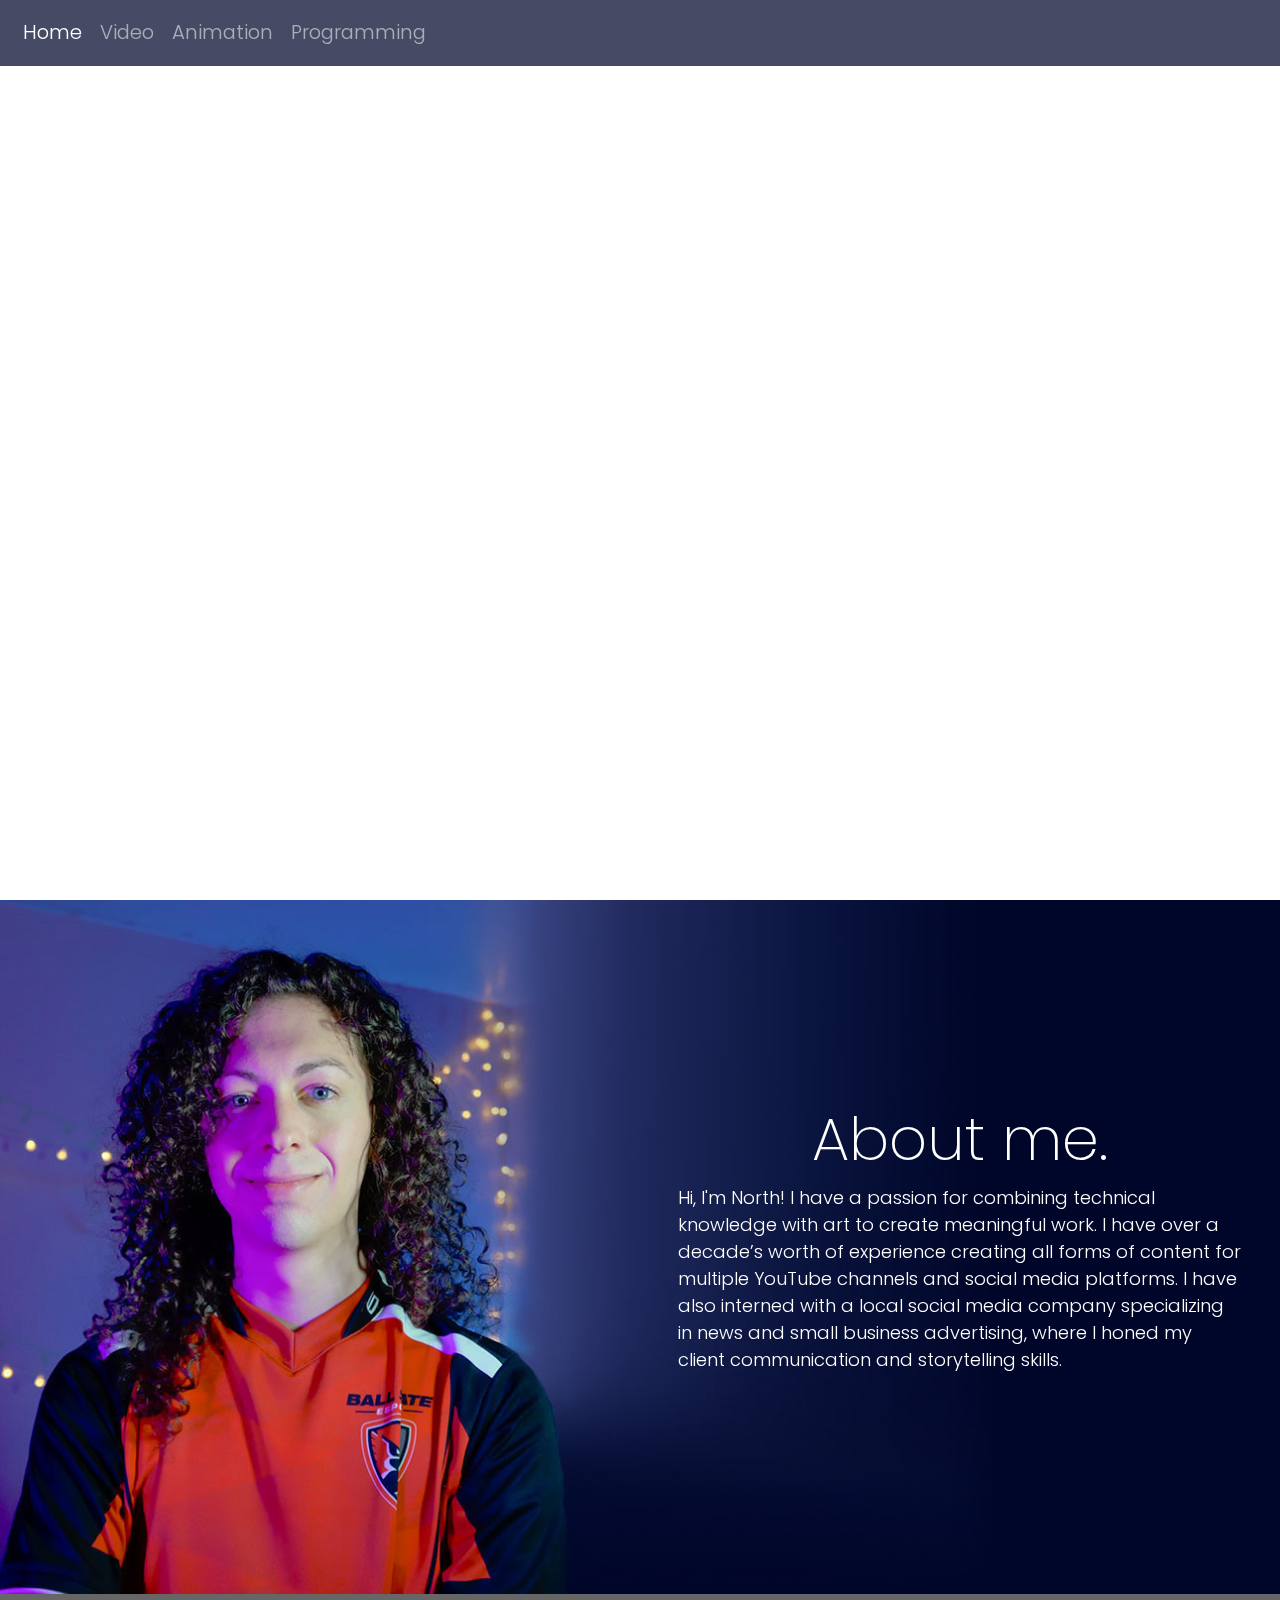
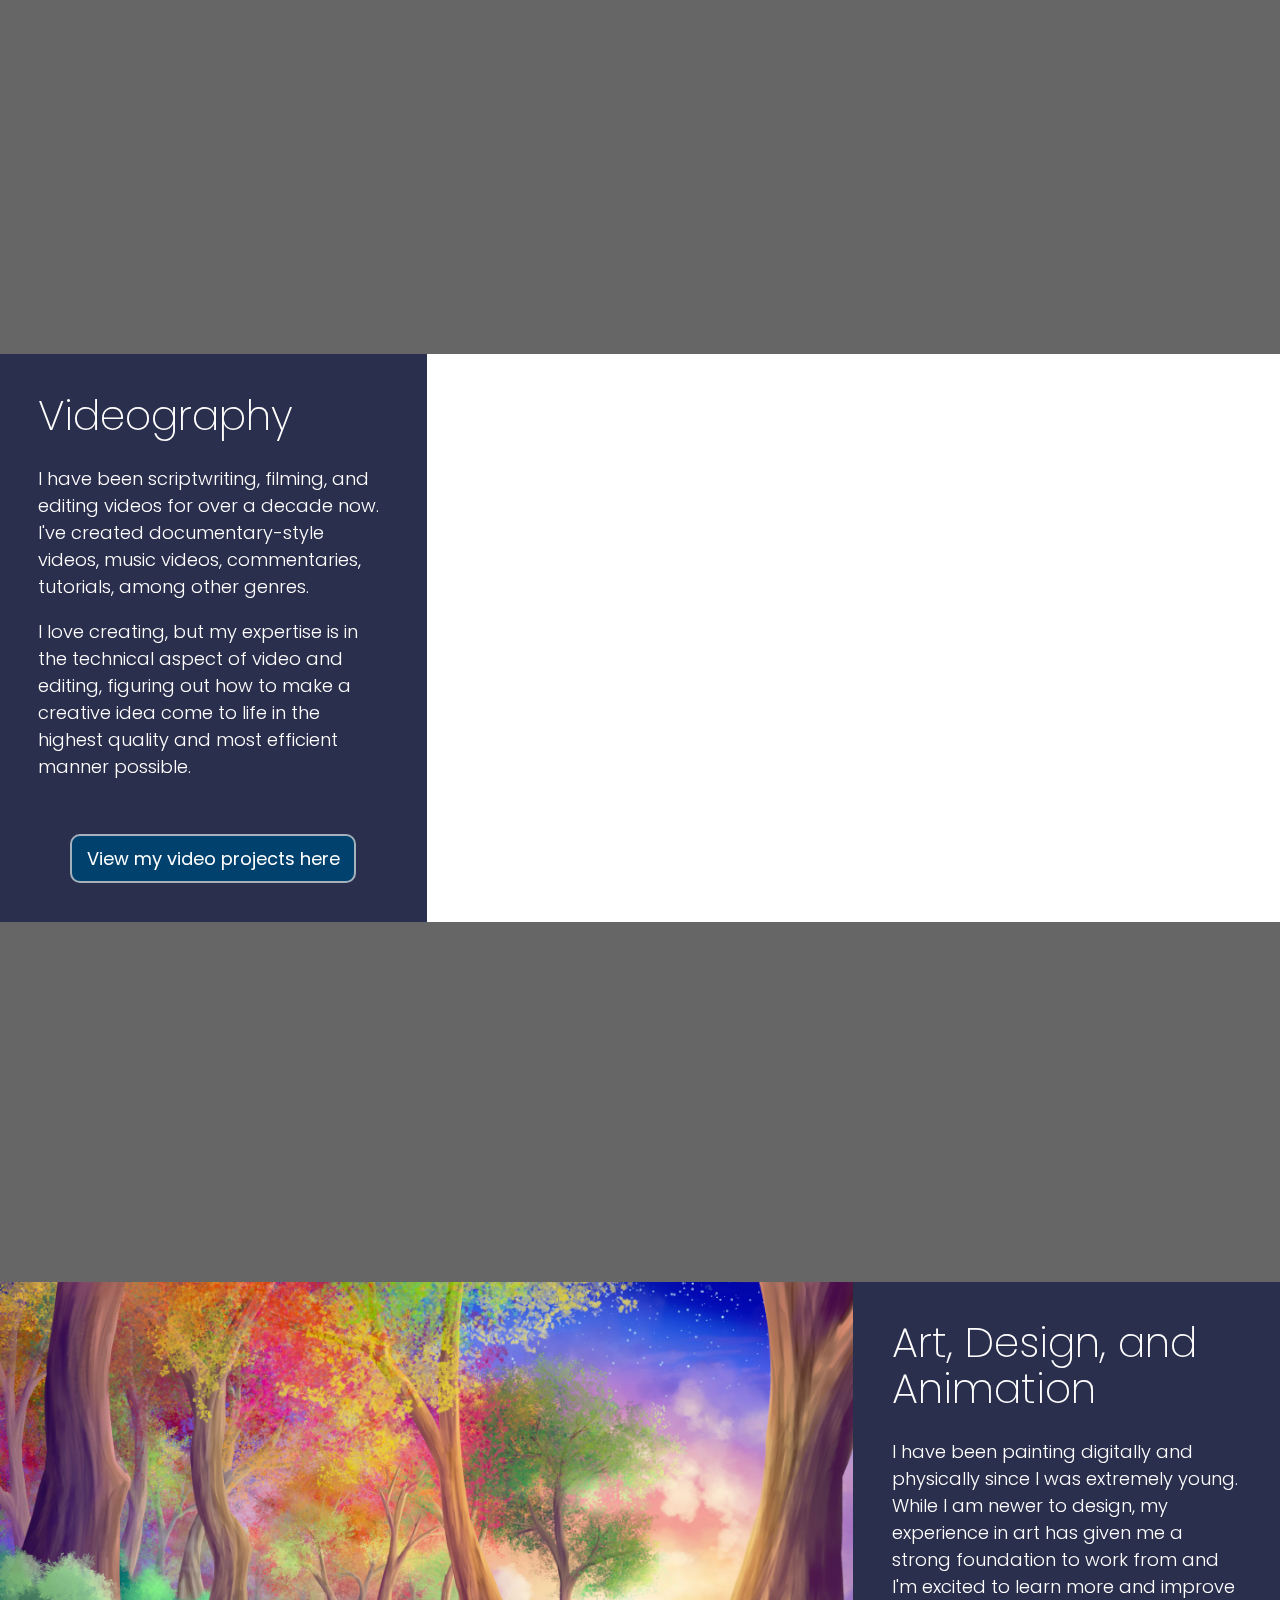
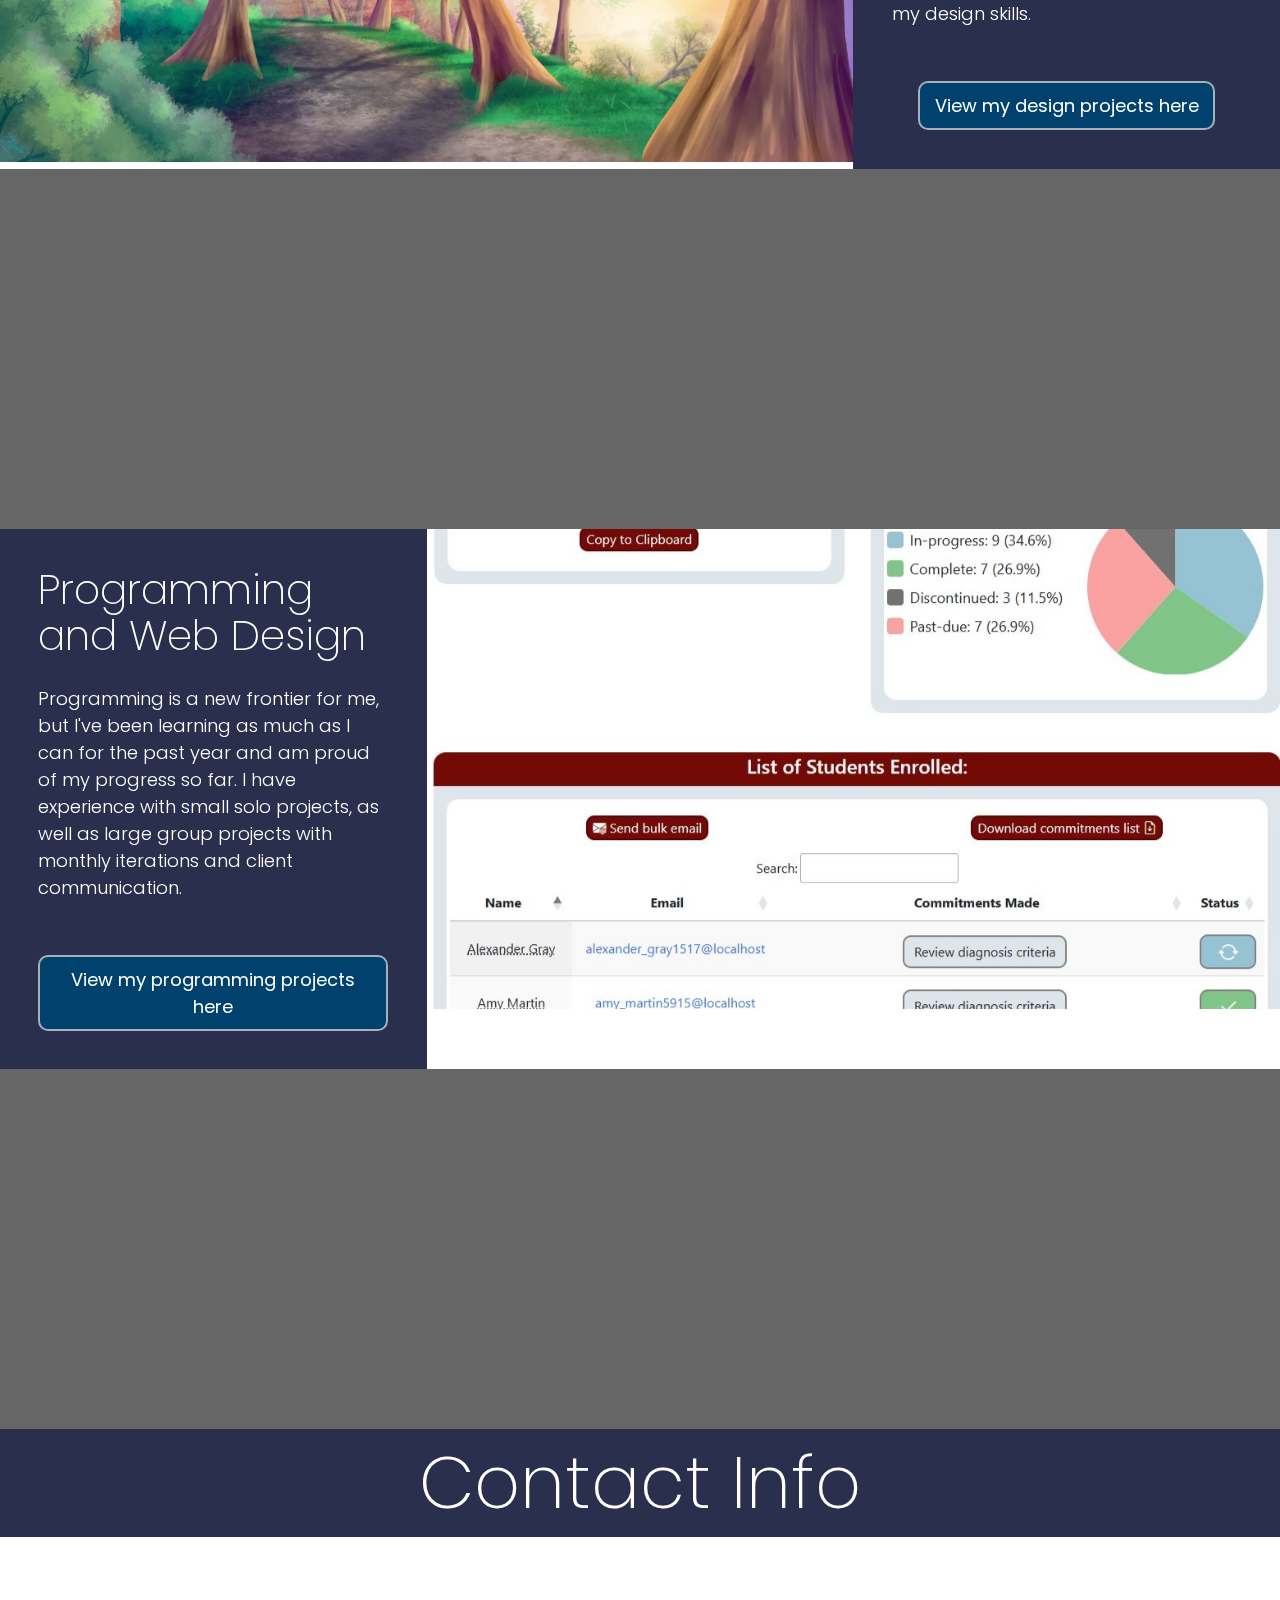
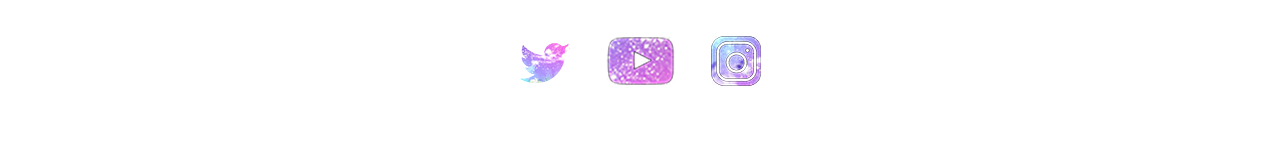
==== index.html @ 8fbc5b2b "Add css folder" ====
<!doctype html>
<html>

<head>
    <meta charset="utf-8">
    <meta name="viewport" content="width=device-width, initial-scale=1">
    <title>North Kaster Portfolio</title>
    <link rel="apple-touch-icon" sizes="180x180" href="favicon/apple-touch-icon.png">
    <link rel="icon" type="image/png" sizes="32x32" href="favicon/favicon-32x32.png">
    <link rel="icon" type="image/png" sizes="16x16" href="favicon/favicon-16x16.png">
    <link rel="manifest" href="favicon/site.webmanifest">
    <link rel="preconnect" href="https://fonts.googleapis.com">
    <link rel="preconnect" href="https://fonts.gstatic.com" crossorigin>
    <link
        href="https://fonts.googleapis.com/css2?family=Poppins:ital,wght@0,100;0,200;0,300;0,400;0,500;0,600;0,700;0,800;0,900;1,100;1,200;1,300;1,400;1,500;1,600;1,700;1,800;1,900&display=swap"
        rel="stylesheet">
    <link href="https://cdn.jsdelivr.net/npm/bootstrap@5.3.3/dist/css/bootstrap.min.css" rel="stylesheet"
        integrity="sha384-QWTKZyjpPEjISv5WaRU9OFeRpok6YctnYmDr5pNlyT2bRjXh0JMhjY6hW+ALEwIH" crossorigin="anonymous">
    <link rel="stylesheet" href="https://cdn.jsdelivr.net/npm/bootstrap-icons@1.11.2/font/bootstrap-icons.min.css">
    <link href="css/commonStyles.css" rel="stylesheet" type="text/css" />
</head>

<body>
    <div class="background-video-container">
        <video autoplay muted loop id="background-video">
            <source src="images/darkBGVideo.mp4" type="video/mp4">
        </video>
    </div>
    <main>
        <header>
            <div class="container-fluid text-center center-title">
                <h1 class="poppins-light">NORTH KASTER</h1>
                <h2 class="poppins-extralight">PORTFOLIO</h2>
            </div>
        </header>
        <nav class="navbar fixed-top navbar-expand-sm bg-body-tertiary navbar-color" data-bs-theme="dark">
            <div class="container-fluid">
                <button class="navbar-toggler" type="button" data-bs-toggle="collapse"
                    data-bs-target="#navbarSupportedContent" aria-controls="navbarSupportedContent"
                    aria-expanded="false" aria-label="Toggle navigation">
                    <span class="navbar-toggler-icon"></span>
                </button>
                <div class="collapse navbar-collapse" id="navbarSupportedContent">
                    <ul class="navbar-nav me-auto mb-2 mb-lg-0">
                        <li class="nav-item">
                            <a class="nav-link active" aria-current="page" href="index.html">Home</a>
                        </li>
                        <li class="nav-item">
                            <a class="nav-link" href="video.html">Video</a>
                        </li>
                        <li class="nav-item">
                            <a class="nav-link" href="animation.html">Animation</a>
                        </li>
                        <li class="nav-item">
                            <a class="nav-link" href="programming.html">Programming</a>
                        </li>
                    </ul>
                </div>
            </div>
        </nav>
        <div class="full-height-spacerbox">
            <div class="text-center display-bottom blink hover-enlarge">
                <a href="#aboutmebox"><i class="bi bi-arrow-down-circle-fill"></i></a>
            </div>
        </div>
        <div class="row g-0 justify-content-center background-opaque">
            <div class="col-lg-6" id="aboutme-image-box">
                <img src="images/aboutmefulllength.jpg" >
            </div>
            <div id="aboutmebox" class="col-lg-6">
                <div class="text-center">
                    <h1 class="poppins-extralight">About me.</h1>
                </div>
                <p>Hi, I'm North! I have a passion for combining technical knowledge with art to create meaningful work.
                    I have over a decade’s worth of experience creating all forms of content for multiple YouTube
                    channels and social media platforms. I have also interned with a local social media company
                    specializing in news and small business advertising, where I honed my client communication and
                    storytelling skills.
                </p>
            </div>
        </div>
        <div class="separatorbar"></div>

        <div class="row g-0 justify-content-center">
            <div class="description-box col-lg-4 order-2 order-lg-1">
                <span class="titlestyle">Videography</span>
                <p>
                    I have been scriptwriting, filming, and editing videos for over a decade now. I've created
                    documentary-style videos, music videos, commentaries, tutorials, among other genres.
                </p>
                <p>
                    I love creating, but my expertise is in the technical aspect of video and editing, figuring out how
                    to make a creative idea come to life in the highest quality and most efficient manner possible.
                </p>
                <div class="text-center"><a href="video.html"><button class="btn primary-button">View my video projects
                            here</button></a></div>
            </div>
            <div class="col-lg-8 order-1 order-lg-2">
                <div class="video-16x9">
                    <iframe src="https://www.youtube.com/embed/7ZGcuOgwPlM?si=KxR8AwDL8OHS2auG"
                        title="YouTube video player"
                        allow="accelerometer; autoplay; clipboard-write; encrypted-media; gyroscope; picture-in-picture; web-share"
                        referrerpolicy="strict-origin-when-cross-origin" allowfullscreen></iframe>
                </div>
            </div>
        </div>
        <div class="separatorbar"></div>
        <div class="row g-0 justify-content-center">
            <div class="col-lg-8">
                <img src="images/optimizedTimeForBed.jpg" style="width:100%">
            </div>
            <div class="description-box col-lg-4">
                <span class="titlestyle">Art, Design, and Animation</span>
                <p>
                    I have been painting digitally and physically since I was extremely young. While I am newer to
                    design, my experience in art has given me a strong foundation to work from and I'm excited to
                    learn more and improve my design skills.
                </p>
                <div class="text-center"><a href="animation.html"><button class="btn primary-button">View my design
                            projects here</button></a></div>
            </div>
        </div>
        <div class="separatorbar"></div>
        <div class="row g-0 justify-content-center">
            <div class="description-box col-lg-4 order-2 order-lg-1">
                <span class="titlestyle">Programming and Web Design</span>
                <p>
                    Programming is a new frontier for me, but I've been learning as much as I can for the past year and
                    am proud of my progress so far. I have experience with small solo projects, as well as large group
                    projects with monthly iterations and client communication.
                </p>
                <div class="text-center"><a href="programming.html"><button class="btn primary-button">View my
                            programming projects here</button></a></div>

            </div>
            <div class="col-lg-8 order-1 order-lg-2">
                <img src="images/cme-provider-dashboard.jpg" style="width:100%">
            </div>
        </div>
        <div class="separatorbar"></div>
        <div class="titleribbon">Contact Info</div>
        <footer>
            <div class="contacttext">
                <p><i class="bi bi-envelope-at-fill"></i> <a href="mailto:north.kaster@outlook.com">
                        north.kaster@outlook.com</a></p>
                <p><i class="bi bi-telephone-fill"></i> (765) 431-1613</p>
            </div>
            <div class="row g-0 justify-content-center">
                <div class="col-auto px-3">
                    <a href="https://x.com/Ninja_Curlyfry" target="new">
                        <img src="images/twitterNCLowRes.png" width="50" height="50" alt="" />
                    </a>
                </div>
                <div class="col-auto px-3">
                    <a href="https://www.youtube.com/user/ninjacurlyfry" target="new">
                        <img src="images/YTNCLowres.png" width="69" height="50" alt="" />
                    </a>
                </div>
                <div class="col-auto px-3">
                    <a href="https://www.instagram.com/ninjacurlyfry/" target="new">
                        <img src="images/InstaNCLowres.png" width="50" height="50" alt="" />
                    </a>
                </div>
            </div>
            <br>
            <div class="text-center">
                <span>Website design by North Kaster</span>
            </div>
        </footer>
    </main>

    <!-- SCRIPTS -->
    <script src="https://cdn.jsdelivr.net/npm/bootstrap@5.3.3/dist/js/bootstrap.bundle.min.js"
        integrity="sha384-YvpcrYf0tY3lHB60NNkmXc5s9fDVZLESaAA55NDzOxhy9GkcIdslK1eN7N6jIeHz"
        crossorigin="anonymous"></script>
    <script>
        const popoverTriggerList = document.querySelectorAll('[data-bs-toggle="popover"]')
        const popoverList = [...popoverTriggerList].map(popoverTriggerEl => new bootstrap.Popover(popoverTriggerEl))

    </script>

</body>

</html>
---- css/commonStyles.css ----
@charset "utf-8";

:root {
  --background-transparent: #00062ad5;
  --background-opaque: #00062a;
  --black-transparent: #00000099;
  --primary-text: #ffffff;
  --primary-accent: #00416d;
  --primary-accent-hover: #3486bd;
  --primary-border: 2px solid #a2b1bb;
  --primary-border-hover: 2px solid #ffffff;
  --accent-text: #FFFFFF;
  --highlight: #2cc4d8;
  --standard-button-round: 10px;
  font-size: calc(13px + 0.390625vw);
}

/* 
-------------------------------------------------------------------
    --- Colors --- 
------------------------------------------------------------------- 
*/

.black-transparent {
  background-color: var(--black-transparent);

}
.background-opaque {
  background-color: var(--background-opaque);
}

/* 
-------------------------------------------------------------------
    --- IDs --- 
------------------------------------------------------------------- 
*/

#aboutmebox {
  padding: 3%;
  color: var(--primary-text);
  display: flex;
  flex-direction: column;
  justify-content: center;
}

#aboutme-image-box img {
  width: 992px;
  height: auto;
}

/* 
-------------------------------------------------------------------
    --- Media Queries --- 
------------------------------------------------------------------- 
*/

@media screen and (max-width: 991px) {
  #aboutme-image-box img {
    width: 100%;
    position: relative;
    right: 0;
  }
}

/* 
-------------------------------------------------------------------
    --- Website Defaults --- 
------------------------------------------------------------------- 
*/

body, html {
  overflow-x: hidden;
}

body {
  font-family: "Poppins", sans-serif;
  font-weight: 300;
  color: var(--primary-text);
}

main {
  position: relative;
  z-index: 1;
}

footer {
  padding-bottom: 20px;
}

h1 {
  color: #FFFFFF;
  font-size: 3.3rem;
}

h2 {
  color: #FFFFFF;
}

a {
  color: #FFFFFF;
  -webkit-transition: all 500ms;
  -o-transition: all 500ms;
  transition: all 500ms;
}

a:hover {
  color: var(--highlight);
}

.background-video-container {
  position: fixed;
  top: 0;
  left: 0;
  width: 100%;
  height: 100%;
  overflow: hidden;
}

#background-video {
  position: absolute;
  top: 50%;
  left: 50%;
  min-width: 100%;
  min-height: 100%;
  width: auto;
  height: auto;
  z-index: -1;
  transform: translate(-50%, -50%);
}

.navbar-toggler-icon {
  font-size: 2rem;
}

.nav-link {
  font-size: 1.1rem;
}

/* 
-------------------------------------------------------------------
    --- Animations --- 
------------------------------------------------------------------- 
*/

.blink {
  animation-name: blink;
  animation-duration: 5s;
  animation-iteration-count: infinite;
  animation-timing-function: linear;
}

@keyframes blink {
  0% {
    opacity: 0.2;
  }

  50% {
    opacity: 0.7;
  }

  100% {
    opacity: 0.2;
  }
}

.hover-enlarge {
  transition: all 500ms;
}

.hover-enlarge:hover {
  transform: scale(1.1);
}

/* 
-------------------------------------------------------------------
    --- Reusable Components --- 
------------------------------------------------------------------- 
*/

.center-title {
  position: absolute;
  top: 15rem;
  z-index: 1;
  color: var(--primary-text);
}

.primary-button {
  background-color: var(--primary-accent);
  color: var(--accent-text);
  border: var(--primary-border);
  border-radius: var(--standard-button-round);
  padding: 0.5rem 0.8rem;
  margin-top: 2rem;
  transition: all 500ms;
}

.primary-button:hover {
  color: var(--accent-text);
  background-color: var(--primary-accent-hover);
  border: var(--primary-border-hover);
}

.titlestyle {
  font-size: 2.3rem;
  color: #FFFFFF;
  font-weight: 200;
  line-height: 1.1em;
  padding-bottom: 1.5rem;
  word-wrap: break-word; 
}

.page-title {
  padding-top: 15rem;
  z-index: 1;
  color: var(--primary-text);
}

.navbar-color {
  background-color: #00062ab9 !important;
  font-size: large;
}

.separatorbar {
  width: 100%;
  height: 20rem;
  color: #FFFFFF;
  background-color: var(--black-transparent);
  position: relative;
  display: flex;
  align-items: center;
  justify-content: center;
}

.titleribbon {
  font-size: 4rem;
  width: 100%;
  height: 100%;
  color: #FFFFFF;
  font-weight: 200;
  background-color: var(--background-transparent);
  display: flex;
  justify-content: center;
  align-items: center;
}

.quarter-height-spacerbox {
  width: 100%;
  height: 25vh;
}

.full-height-spacerbox {
  width: 100%;
  height: 100vh;
  display: flex;
  justify-content: center;
}

.display-bottom {
  align-self: flex-end;
  font-size: 2.5rem;
}

.description-box {
  padding: 3%;
  background-color: var(--background-transparent);
  color: var(--primary-text);
  display: flex;
  flex-direction: column;
  justify-content: center;
}

.video-16x9 {
  position: relative;
  padding-bottom: 56.25%;
  /* 16:9 aspect ratio */
  height: 0;
  overflow: hidden;
}

.video-16x9 iframe {
  position: absolute;
  top: 0;
  left: 0;
  width: 100%;
  height: 100%;
}

.contacttext {
  padding-top: 0.5rem;
  height: 100%;
  text-align: center;
}

/* 
-------------------------------------------------------------------
    --- Google fonts --- 
------------------------------------------------------------------- 
*/

.poppins-thin {
  font-family: "Poppins", sans-serif;
  font-weight: 100;
  font-style: normal;
}

.poppins-extralight {
  font-family: "Poppins", sans-serif;
  font-weight: 200;
  font-style: normal;
}

.poppins-light {
  font-family: "Poppins", sans-serif;
  font-weight: 300;
  font-style: normal;
}

.poppins-regular {
  font-family: "Poppins", sans-serif;
  font-weight: 400;
  font-style: normal;
}
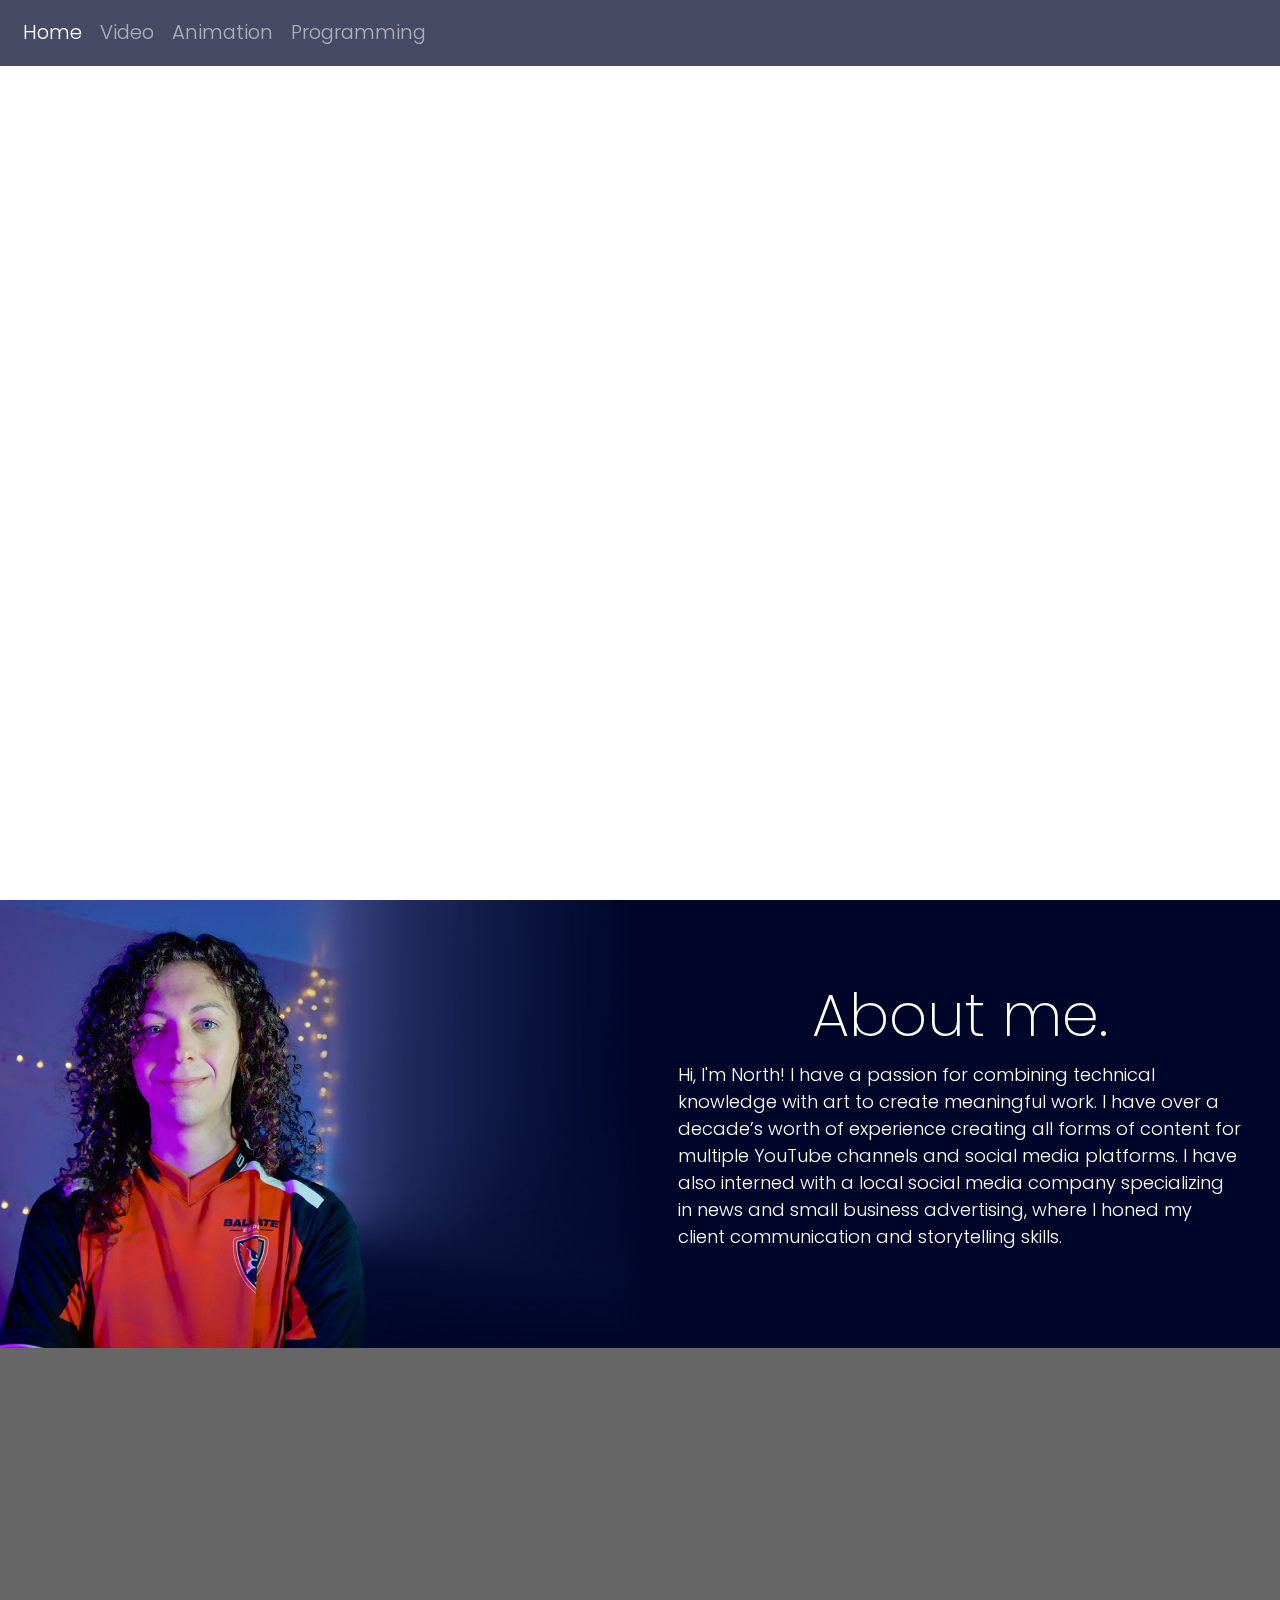
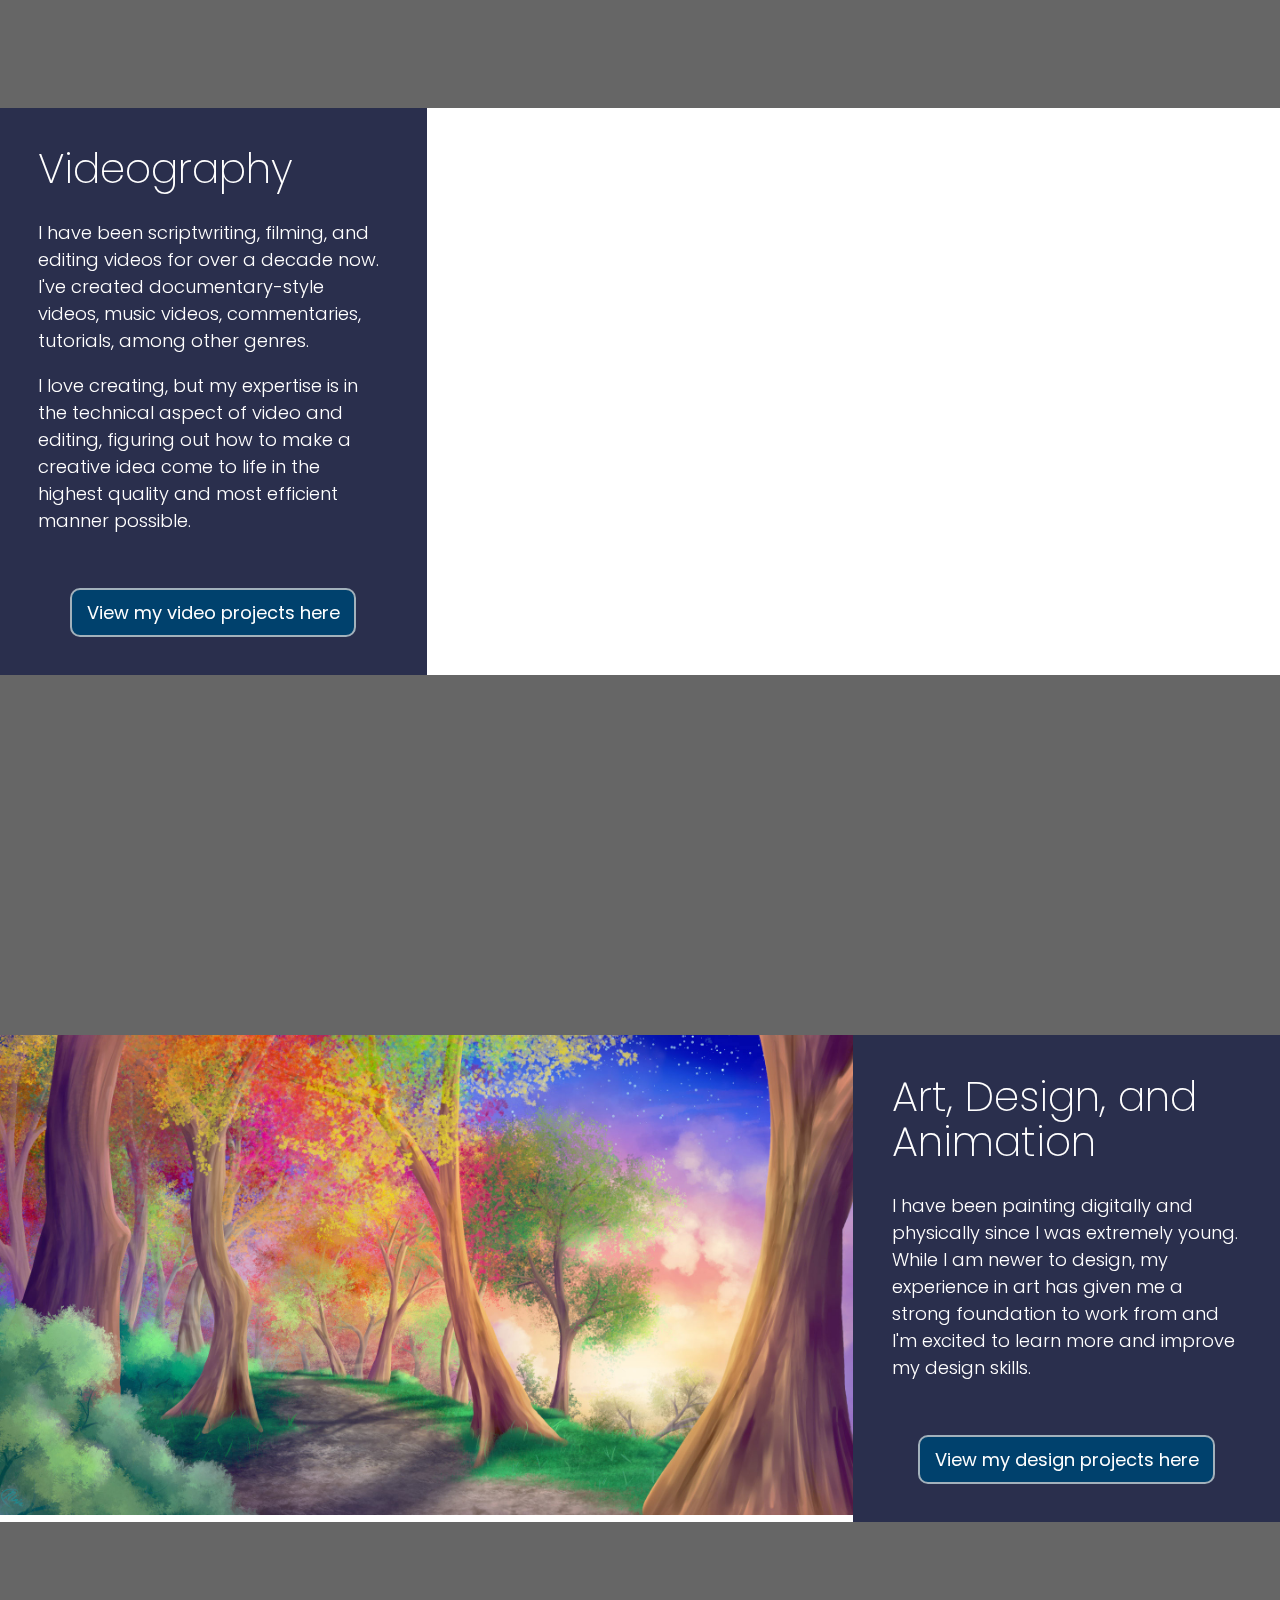
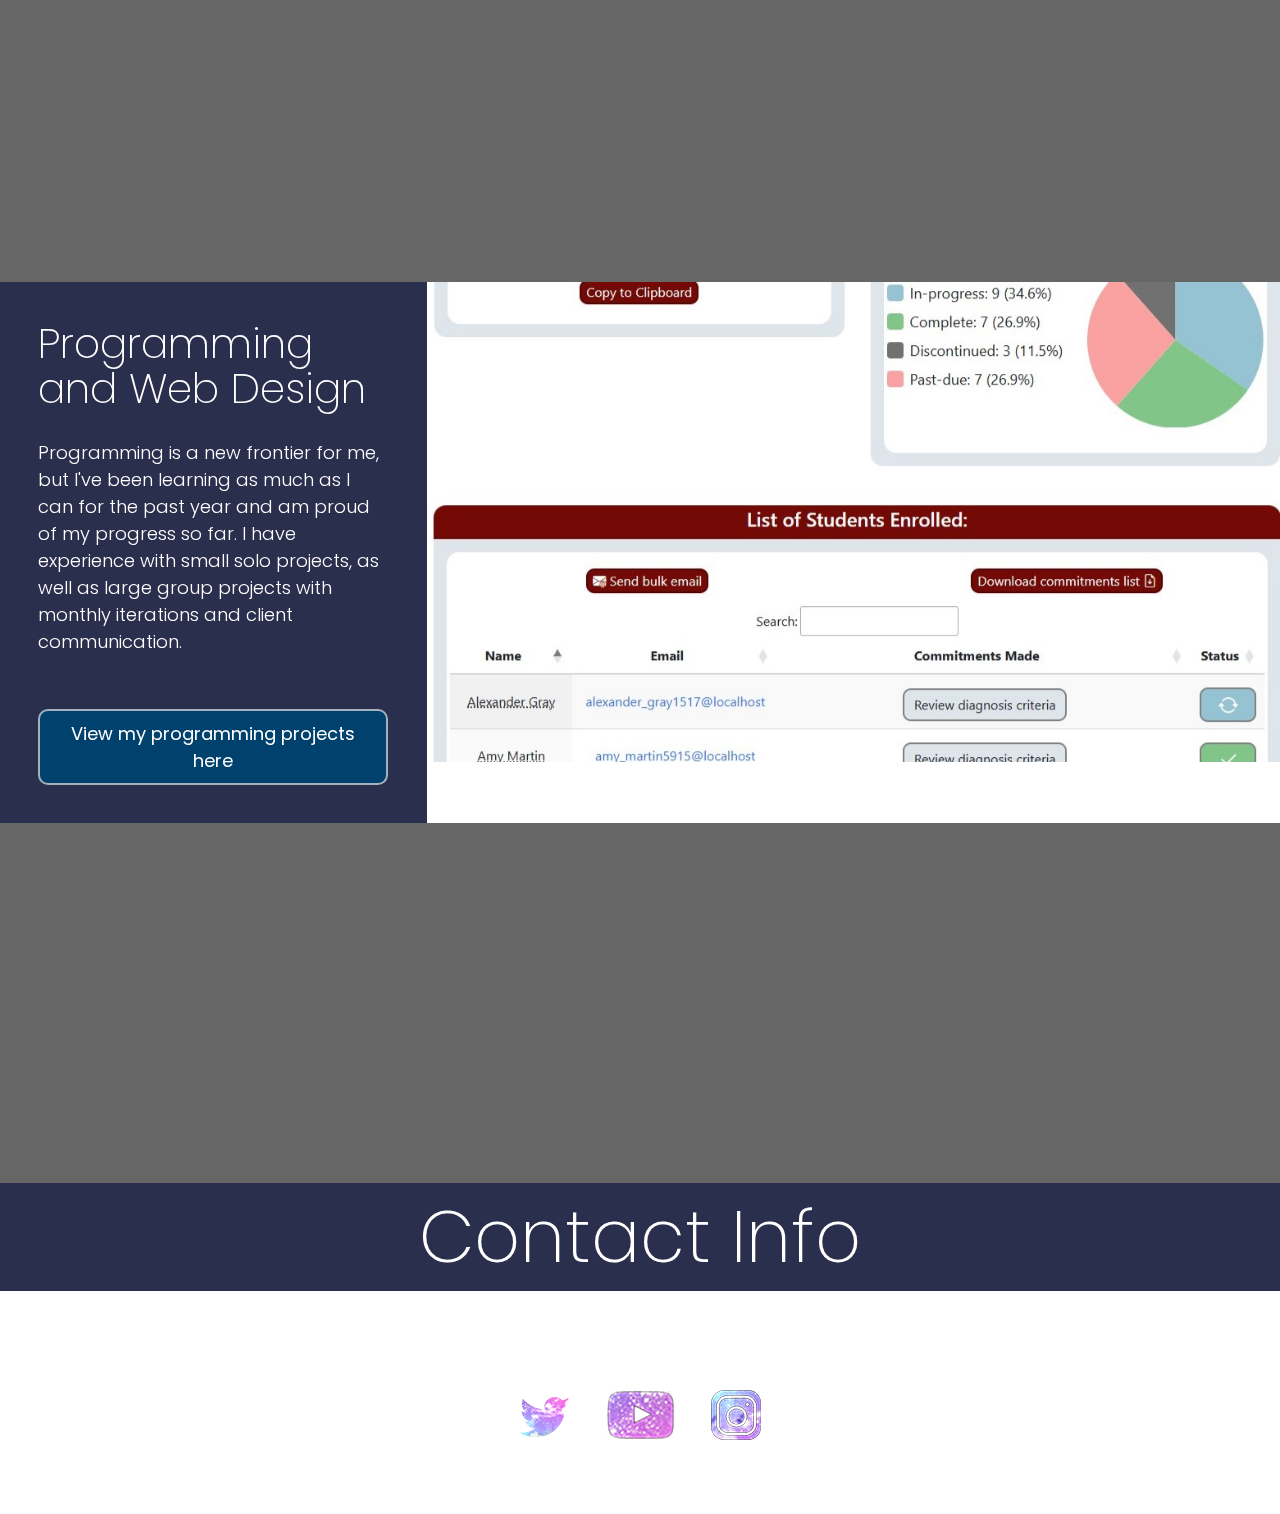
==== commit eaaa9d64: "Remove unused scripts" ====
--- a/index.html
+++ b/index.html
@@ -23,7 +23,7 @@
 <body>
     <div class="background-video-container">
         <video autoplay muted loop id="background-video">
-            <source src="images/darkBGVideo.mp4" type="video/mp4">
+            <source src="images/darkBGVideo.mp4" type="video/mp4" poster="images/darkBGVideoPoster.jpg">
         </video>
     </div>
     <main>
@@ -65,7 +65,7 @@
         </div>
         <div class="row g-0 justify-content-center background-opaque">
             <div class="col-lg-6" id="aboutme-image-box">
-                <img src="images/aboutmefulllength.jpg" >
+                <img src="images/aboutmefulllength.jpg">
             </div>
             <div id="aboutmebox" class="col-lg-6">
                 <div class="text-center">
@@ -168,17 +168,6 @@
             </div>
         </footer>
     </main>
-
-    <!-- SCRIPTS -->
-    <script src="https://cdn.jsdelivr.net/npm/bootstrap@5.3.3/dist/js/bootstrap.bundle.min.js"
-        integrity="sha384-YvpcrYf0tY3lHB60NNkmXc5s9fDVZLESaAA55NDzOxhy9GkcIdslK1eN7N6jIeHz"
-        crossorigin="anonymous"></script>
-    <script>
-        const popoverTriggerList = document.querySelectorAll('[data-bs-toggle="popover"]')
-        const popoverList = [...popoverTriggerList].map(popoverTriggerEl => new bootstrap.Popover(popoverTriggerEl))
-
-    </script>
-
 </body>
 
 </html>--- a/css/commonStyles.css
+++ b/css/commonStyles.css
@@ -25,6 +25,7 @@
   background-color: var(--black-transparent);
 
 }
+
 .background-opaque {
   background-color: var(--background-opaque);
 }
@@ -44,7 +45,7 @@
 }
 
 #aboutme-image-box img {
-  width: 992px;
+  width: 100%;
   height: auto;
 }
 
@@ -68,7 +69,8 @@
 ------------------------------------------------------------------- 
 */
 
-body, html {
+body,
+html {
   overflow-x: hidden;
 }
 
@@ -206,7 +208,7 @@
   font-weight: 200;
   line-height: 1.1em;
   padding-bottom: 1.5rem;
-  word-wrap: break-word; 
+  word-wrap: break-word;
 }
 
 .page-title {
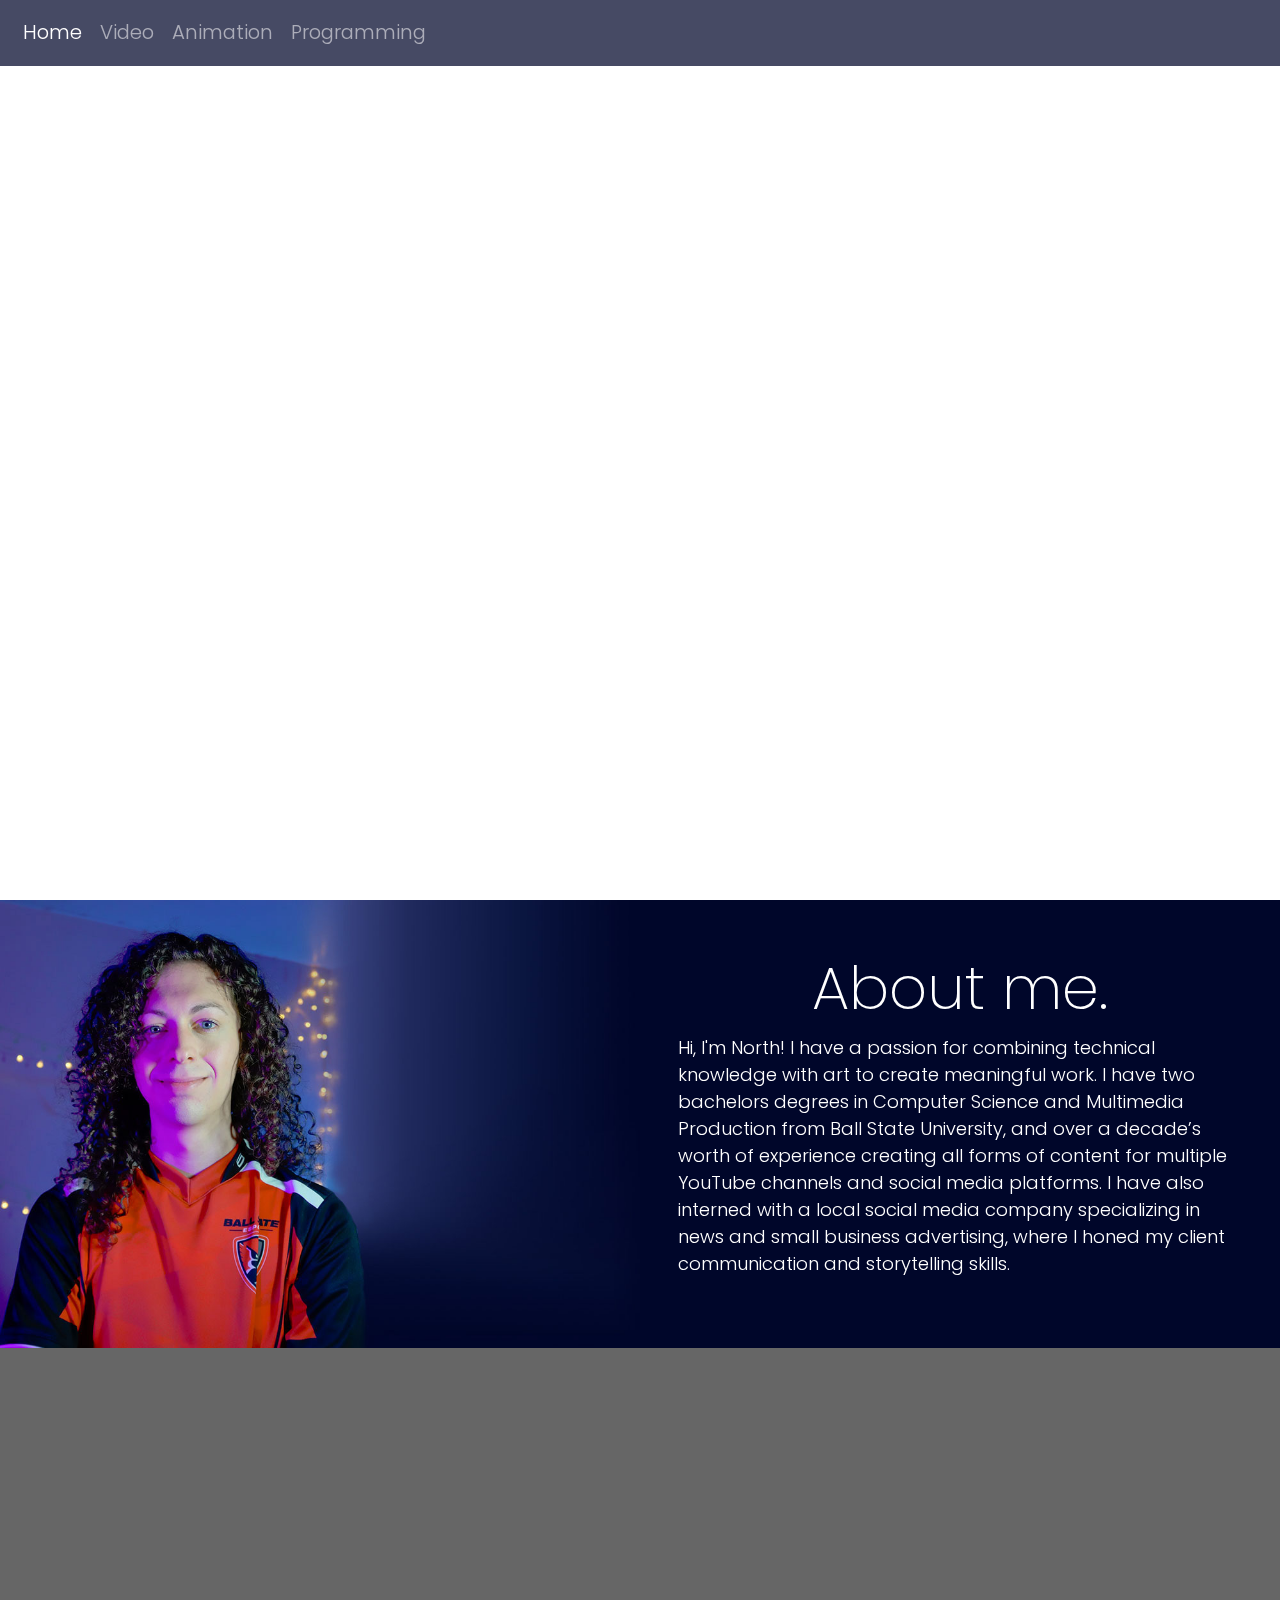
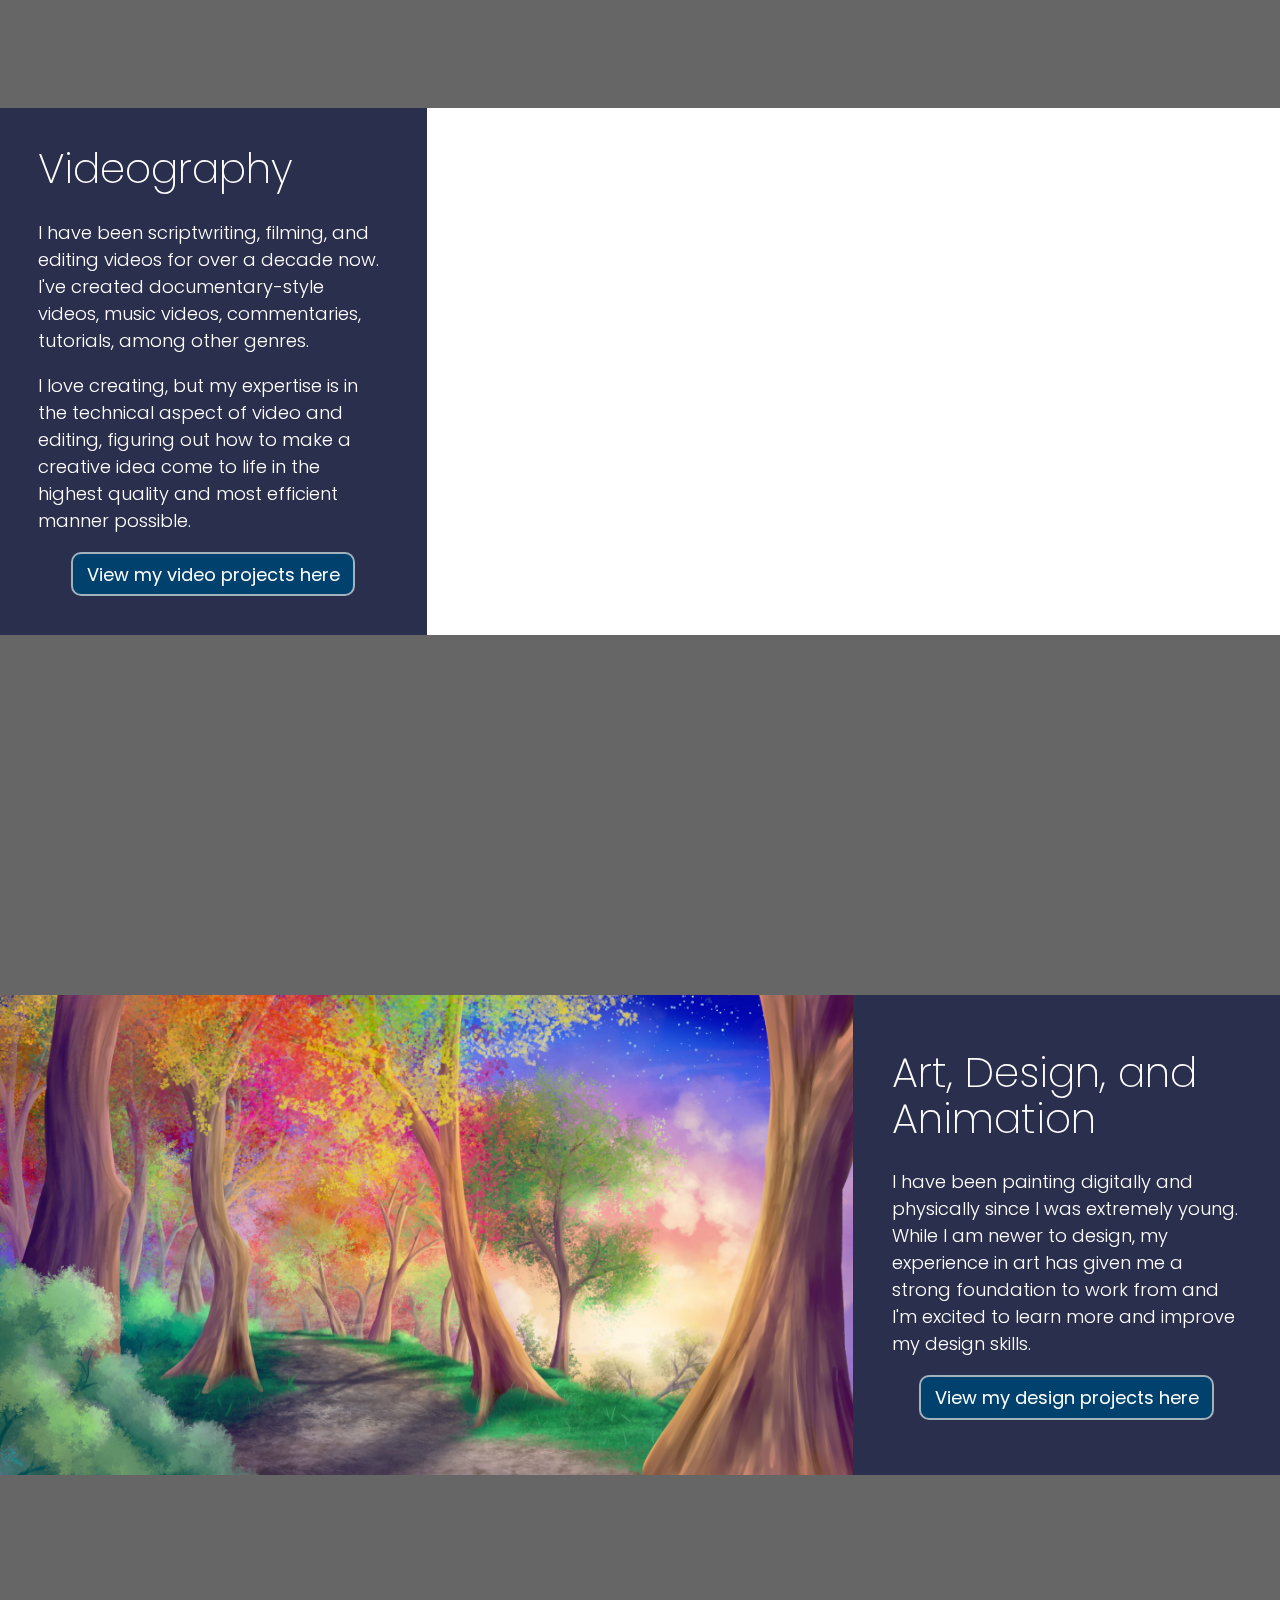
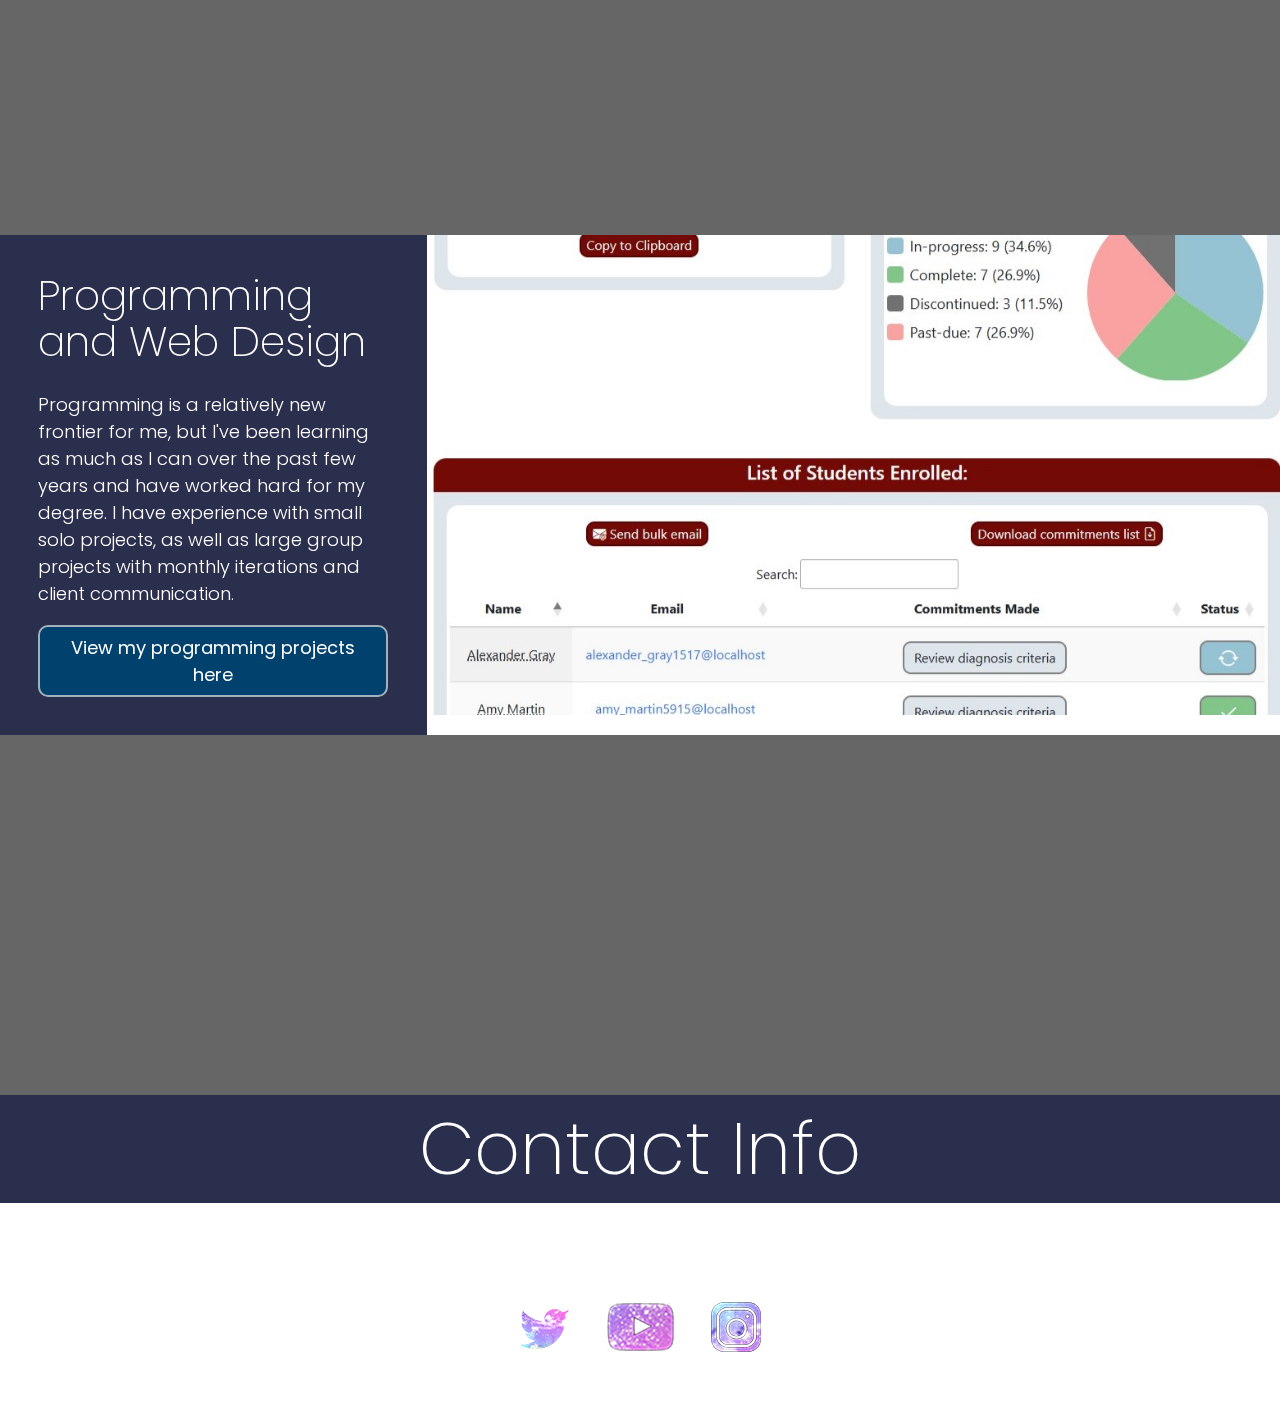
==== commit da5c7a70: "Improve index page wording" ====
--- a/index.html
+++ b/index.html
@@ -1,173 +1,190 @@
-<!doctype html>
+<!DOCTYPE html>
 <html>
 
 <head>
-    <meta charset="utf-8">
-    <meta name="viewport" content="width=device-width, initial-scale=1">
-    <title>North Kaster Portfolio</title>
-    <link rel="apple-touch-icon" sizes="180x180" href="favicon/apple-touch-icon.png">
-    <link rel="icon" type="image/png" sizes="32x32" href="favicon/favicon-32x32.png">
-    <link rel="icon" type="image/png" sizes="16x16" href="favicon/favicon-16x16.png">
-    <link rel="manifest" href="favicon/site.webmanifest">
-    <link rel="preconnect" href="https://fonts.googleapis.com">
-    <link rel="preconnect" href="https://fonts.gstatic.com" crossorigin>
-    <link
-        href="https://fonts.googleapis.com/css2?family=Poppins:ital,wght@0,100;0,200;0,300;0,400;0,500;0,600;0,700;0,800;0,900;1,100;1,200;1,300;1,400;1,500;1,600;1,700;1,800;1,900&display=swap"
-        rel="stylesheet">
-    <link href="https://cdn.jsdelivr.net/npm/bootstrap@5.3.3/dist/css/bootstrap.min.css" rel="stylesheet"
-        integrity="sha384-QWTKZyjpPEjISv5WaRU9OFeRpok6YctnYmDr5pNlyT2bRjXh0JMhjY6hW+ALEwIH" crossorigin="anonymous">
-    <link rel="stylesheet" href="https://cdn.jsdelivr.net/npm/bootstrap-icons@1.11.2/font/bootstrap-icons.min.css">
-    <link href="css/commonStyles.css" rel="stylesheet" type="text/css" />
+  <meta charset="utf-8" />
+  <meta name="viewport" content="width=device-width, initial-scale=1" />
+  <title>North Kaster Portfolio</title>
+  <link rel="apple-touch-icon" sizes="180x180" href="favicon/apple-touch-icon.png" />
+  <link rel="icon" type="image/png" sizes="32x32" href="favicon/favicon-32x32.png" />
+  <link rel="icon" type="image/png" sizes="16x16" href="favicon/favicon-16x16.png" />
+  <link rel="manifest" href="favicon/site.webmanifest" />
+  <link rel="preconnect" href="https://fonts.googleapis.com" />
+  <link rel="preconnect" href="https://fonts.gstatic.com" crossorigin />
+  <link
+    href="https://fonts.googleapis.com/css2?family=Poppins:ital,wght@0,100;0,200;0,300;0,400;0,500;0,600;0,700;0,800;0,900;1,100;1,200;1,300;1,400;1,500;1,600;1,700;1,800;1,900&display=swap"
+    rel="stylesheet" />
+  <link href="https://cdn.jsdelivr.net/npm/bootstrap@5.3.3/dist/css/bootstrap.min.css" rel="stylesheet"
+    integrity="sha384-QWTKZyjpPEjISv5WaRU9OFeRpok6YctnYmDr5pNlyT2bRjXh0JMhjY6hW+ALEwIH" crossorigin="anonymous" />
+  <link rel="stylesheet" href="https://cdn.jsdelivr.net/npm/bootstrap-icons@1.11.2/font/bootstrap-icons.min.css" />
+  <link href="css/commonStyles.css" rel="stylesheet" type="text/css" />
 </head>
 
 <body>
-    <div class="background-video-container">
-        <video autoplay muted loop id="background-video">
-            <source src="images/darkBGVideo.mp4" type="video/mp4" poster="images/darkBGVideoPoster.jpg">
-        </video>
+  <div class="background-video-container">
+    <video autoplay muted loop id="background-video">
+      <source src="images/darkBGVideo.mp4" type="video/mp4" poster="images/darkBGVideoPoster.jpg" />
+    </video>
+  </div>
+  <main>
+    <header>
+      <div class="container-fluid text-center center-title">
+        <h1 class="poppins-light">NORTH KASTER</h1>
+        <h2 class="poppins-extralight">PORTFOLIO</h2>
+      </div>
+    </header>
+    <nav class="navbar fixed-top navbar-expand-sm bg-body-tertiary navbar-color" data-bs-theme="dark">
+      <div class="container-fluid">
+        <button class="navbar-toggler" type="button" data-bs-toggle="collapse" data-bs-target="#navbarSupportedContent"
+          aria-controls="navbarSupportedContent" aria-expanded="false" aria-label="Toggle navigation">
+          <span class="navbar-toggler-icon"></span>
+        </button>
+        <div class="collapse navbar-collapse" id="navbarSupportedContent">
+          <ul class="navbar-nav me-auto mb-2 mb-lg-0">
+            <li class="nav-item">
+              <a class="nav-link active" aria-current="page" href="index.html">Home</a>
+            </li>
+            <li class="nav-item">
+              <a class="nav-link" href="video.html">Video</a>
+            </li>
+            <li class="nav-item">
+              <a class="nav-link" href="animation.html">Animation</a>
+            </li>
+            <li class="nav-item">
+              <a class="nav-link" href="programming.html">Programming</a>
+            </li>
+          </ul>
+        </div>
+      </div>
+    </nav>
+    <div class="full-height-spacerbox">
+      <div class="text-center display-bottom blink hover-enlarge">
+        <a href="#aboutmebox"><i class="bi bi-arrow-down-circle-fill"></i></a>
+      </div>
     </div>
-    <main>
-        <header>
-            <div class="container-fluid text-center center-title">
-                <h1 class="poppins-light">NORTH KASTER</h1>
-                <h2 class="poppins-extralight">PORTFOLIO</h2>
-            </div>
-        </header>
-        <nav class="navbar fixed-top navbar-expand-sm bg-body-tertiary navbar-color" data-bs-theme="dark">
-            <div class="container-fluid">
-                <button class="navbar-toggler" type="button" data-bs-toggle="collapse"
-                    data-bs-target="#navbarSupportedContent" aria-controls="navbarSupportedContent"
-                    aria-expanded="false" aria-label="Toggle navigation">
-                    <span class="navbar-toggler-icon"></span>
-                </button>
-                <div class="collapse navbar-collapse" id="navbarSupportedContent">
-                    <ul class="navbar-nav me-auto mb-2 mb-lg-0">
-                        <li class="nav-item">
-                            <a class="nav-link active" aria-current="page" href="index.html">Home</a>
-                        </li>
-                        <li class="nav-item">
-                            <a class="nav-link" href="video.html">Video</a>
-                        </li>
-                        <li class="nav-item">
-                            <a class="nav-link" href="animation.html">Animation</a>
-                        </li>
-                        <li class="nav-item">
-                            <a class="nav-link" href="programming.html">Programming</a>
-                        </li>
-                    </ul>
-                </div>
-            </div>
-        </nav>
-        <div class="full-height-spacerbox">
-            <div class="text-center display-bottom blink hover-enlarge">
-                <a href="#aboutmebox"><i class="bi bi-arrow-down-circle-fill"></i></a>
-            </div>
+    <div class="row g-0 justify-content-center background-opaque">
+      <div class="col-lg-6" id="aboutme-image-box">
+        <img src="images/aboutmefulllength.jpg" />
+      </div>
+      <div id="aboutmebox" class="col-lg-6">
+        <div class="text-center">
+          <h1 class="poppins-extralight">About me.</h1>
         </div>
-        <div class="row g-0 justify-content-center background-opaque">
-            <div class="col-lg-6" id="aboutme-image-box">
-                <img src="images/aboutmefulllength.jpg">
-            </div>
-            <div id="aboutmebox" class="col-lg-6">
-                <div class="text-center">
-                    <h1 class="poppins-extralight">About me.</h1>
-                </div>
-                <p>Hi, I'm North! I have a passion for combining technical knowledge with art to create meaningful work.
-                    I have over a decade’s worth of experience creating all forms of content for multiple YouTube
-                    channels and social media platforms. I have also interned with a local social media company
-                    specializing in news and small business advertising, where I honed my client communication and
-                    storytelling skills.
-                </p>
-            </div>
+        <p>
+          Hi, I'm North! I have a passion for combining technical knowledge
+          with art to create meaningful work. I have two bachelors degrees in Computer Science and Multimedia Production
+          from Ball State University, and over a decade’s worth of
+          experience creating all forms of content for multiple YouTube
+          channels and social media platforms. I have also interned with a
+          local social media company specializing in news and small business
+          advertising, where I honed my client communication and storytelling
+          skills.
+        </p>
+      </div>
+    </div>
+    <div class="separatorbar"></div>
+
+    <div class="row g-0 justify-content-center">
+      <div class="description-box col-lg-4 order-2 order-lg-1">
+        <span class="titlestyle">Videography</span>
+        <p>
+          I have been scriptwriting, filming, and editing videos for over a
+          decade now. I've created documentary-style videos, music videos,
+          commentaries, tutorials, among other genres.
+        </p>
+        <p>
+          I love creating, but my expertise is in the technical aspect of
+          video and editing, figuring out how to make a creative idea come to
+          life in the highest quality and most efficient manner possible.
+        </p>
+        <div class="text-center">
+          <a href="video.html"><button class="btn primary-button">
+              View my video projects here
+            </button></a>
         </div>
-        <div class="separatorbar"></div>
-
-        <div class="row g-0 justify-content-center">
-            <div class="description-box col-lg-4 order-2 order-lg-1">
-                <span class="titlestyle">Videography</span>
-                <p>
-                    I have been scriptwriting, filming, and editing videos for over a decade now. I've created
-                    documentary-style videos, music videos, commentaries, tutorials, among other genres.
-                </p>
-                <p>
-                    I love creating, but my expertise is in the technical aspect of video and editing, figuring out how
-                    to make a creative idea come to life in the highest quality and most efficient manner possible.
-                </p>
-                <div class="text-center"><a href="video.html"><button class="btn primary-button">View my video projects
-                            here</button></a></div>
-            </div>
-            <div class="col-lg-8 order-1 order-lg-2">
-                <div class="video-16x9">
-                    <iframe src="https://www.youtube.com/embed/7ZGcuOgwPlM?si=KxR8AwDL8OHS2auG"
-                        title="YouTube video player"
-                        allow="accelerometer; autoplay; clipboard-write; encrypted-media; gyroscope; picture-in-picture; web-share"
-                        referrerpolicy="strict-origin-when-cross-origin" allowfullscreen></iframe>
-                </div>
-            </div>
+      </div>
+      <div class="col-lg-8 order-1 order-lg-2">
+        <div class="video-16x9">
+          <iframe src="https://www.youtube.com/embed/7ZGcuOgwPlM?si=KxR8AwDL8OHS2auG" title="YouTube video player"
+            allow="accelerometer; autoplay; clipboard-write; encrypted-media; gyroscope; picture-in-picture; web-share"
+            referrerpolicy="strict-origin-when-cross-origin" allowfullscreen></iframe>
         </div>
-        <div class="separatorbar"></div>
-        <div class="row g-0 justify-content-center">
-            <div class="col-lg-8">
-                <img src="images/optimizedTimeForBed.jpg" style="width:100%">
-            </div>
-            <div class="description-box col-lg-4">
-                <span class="titlestyle">Art, Design, and Animation</span>
-                <p>
-                    I have been painting digitally and physically since I was extremely young. While I am newer to
-                    design, my experience in art has given me a strong foundation to work from and I'm excited to
-                    learn more and improve my design skills.
-                </p>
-                <div class="text-center"><a href="animation.html"><button class="btn primary-button">View my design
-                            projects here</button></a></div>
-            </div>
+      </div>
+    </div>
+    <div class="separatorbar"></div>
+    <div class="row g-0 justify-content-center">
+      <div class="col-lg-8">
+        <img src="images/optimizedTimeForBed.jpg" style="width: 100%" />
+      </div>
+      <div class="description-box col-lg-4">
+        <span class="titlestyle">Art, Design, and Animation</span>
+        <p>
+          I have been painting digitally and physically since I was extremely
+          young. While I am newer to design, my experience in art has given me
+          a strong foundation to work from and I'm excited to learn more and
+          improve my design skills.
+        </p>
+        <div class="text-center">
+          <a href="animation.html"><button class="btn primary-button">
+              View my design projects here
+            </button></a>
         </div>
-        <div class="separatorbar"></div>
-        <div class="row g-0 justify-content-center">
-            <div class="description-box col-lg-4 order-2 order-lg-1">
-                <span class="titlestyle">Programming and Web Design</span>
-                <p>
-                    Programming is a new frontier for me, but I've been learning as much as I can for the past year and
-                    am proud of my progress so far. I have experience with small solo projects, as well as large group
-                    projects with monthly iterations and client communication.
-                </p>
-                <div class="text-center"><a href="programming.html"><button class="btn primary-button">View my
-                            programming projects here</button></a></div>
-
-            </div>
-            <div class="col-lg-8 order-1 order-lg-2">
-                <img src="images/cme-provider-dashboard.jpg" style="width:100%">
-            </div>
+      </div>
+    </div>
+    <div class="separatorbar"></div>
+    <div class="row g-0 justify-content-center">
+      <div class="description-box col-lg-4 order-2 order-lg-1">
+        <span class="titlestyle">Programming and Web Design</span>
+        <p>
+          Programming is a relatively new frontier for me, but I've been learning as much
+          as I can over the past few years and have worked hard for my degree. I
+          have experience with small solo projects, as well as large group
+          projects with monthly iterations and client communication.
+        </p>
+        <div class="text-center">
+          <a href="programming.html"><button class="btn primary-button">
+              View my programming projects here
+            </button></a>
         </div>
-        <div class="separatorbar"></div>
-        <div class="titleribbon">Contact Info</div>
-        <footer>
-            <div class="contacttext">
-                <p><i class="bi bi-envelope-at-fill"></i> <a href="mailto:north.kaster@outlook.com">
-                        north.kaster@outlook.com</a></p>
-                <p><i class="bi bi-telephone-fill"></i> (765) 431-1613</p>
-            </div>
-            <div class="row g-0 justify-content-center">
-                <div class="col-auto px-3">
-                    <a href="https://x.com/Ninja_Curlyfry" target="new">
-                        <img src="images/twitterNCLowRes.png" width="50" height="50" alt="" />
-                    </a>
-                </div>
-                <div class="col-auto px-3">
-                    <a href="https://www.youtube.com/user/ninjacurlyfry" target="new">
-                        <img src="images/YTNCLowres.png" width="69" height="50" alt="" />
-                    </a>
-                </div>
-                <div class="col-auto px-3">
-                    <a href="https://www.instagram.com/ninjacurlyfry/" target="new">
-                        <img src="images/InstaNCLowres.png" width="50" height="50" alt="" />
-                    </a>
-                </div>
-            </div>
-            <br>
-            <div class="text-center">
-                <span>Website design by North Kaster</span>
-            </div>
-        </footer>
-    </main>
+      </div>
+      <div class="col-lg-8 order-1 order-lg-2">
+        <img src="images/cme-provider-dashboard.jpg" style="width: 100%" />
+      </div>
+    </div>
+    <div class="separatorbar"></div>
+    <div class="titleribbon">Contact Info</div>
+    <footer>
+      <div class="contacttext">
+        <p>
+          <i class="bi bi-envelope-at-fill"></i>
+          <a href="mailto:north.kaster@outlook.com">
+            north.kaster@outlook.com</a>
+        </p>
+        <p><i class="bi bi-telephone-fill"></i> (765) 431-1613</p>
+      </div>
+      <div class="row g-0 justify-content-center">
+        <div class="col-auto px-3">
+          <a href="https://x.com/Ninja_Curlyfry" target="new">
+            <img src="images/twitterNCLowRes.png" width="50" height="50" alt="" />
+          </a>
+        </div>
+        <div class="col-auto px-3">
+          <a href="https://www.youtube.com/user/ninjacurlyfry" target="new">
+            <img src="images/YTNCLowres.png" width="69" height="50" alt="" />
+          </a>
+        </div>
+        <div class="col-auto px-3">
+          <a href="https://www.instagram.com/ninjacurlyfry/" target="new">
+            <img src="images/InstaNCLowres.png" width="50" height="50" alt="" />
+          </a>
+        </div>
+      </div>
+      <br />
+      <div class="text-center">
+        <span>Website design by North Kaster</span>
+      </div>
+    </footer>
+  </main>
 </body>
 
 </html>--- a/css/commonStyles.css
+++ b/css/commonStyles.css
@@ -9,7 +9,7 @@
   --primary-accent-hover: #3486bd;
   --primary-border: 2px solid #a2b1bb;
   --primary-border-hover: 2px solid #ffffff;
-  --accent-text: #FFFFFF;
+  --accent-text: #ffffff;
   --highlight: #2cc4d8;
   --standard-button-round: 10px;
   font-size: calc(13px + 0.390625vw);
@@ -23,7 +23,6 @@
 
 .black-transparent {
   background-color: var(--black-transparent);
-
 }
 
 .background-opaque {
@@ -90,16 +89,16 @@
 }
 
 h1 {
-  color: #FFFFFF;
+  color: #ffffff;
   font-size: 3.3rem;
 }
 
 h2 {
-  color: #FFFFFF;
+  color: #ffffff;
 }
 
 a {
-  color: #FFFFFF;
+  color: #ffffff;
   -webkit-transition: all 500ms;
   -o-transition: all 500ms;
   transition: all 500ms;
@@ -191,8 +190,6 @@
   color: var(--accent-text);
   border: var(--primary-border);
   border-radius: var(--standard-button-round);
-  padding: 0.5rem 0.8rem;
-  margin-top: 2rem;
   transition: all 500ms;
 }
 
@@ -204,7 +201,7 @@
 
 .titlestyle {
   font-size: 2.3rem;
-  color: #FFFFFF;
+  color: #ffffff;
   font-weight: 200;
   line-height: 1.1em;
   padding-bottom: 1.5rem;
@@ -225,7 +222,7 @@
 .separatorbar {
   width: 100%;
   height: 20rem;
-  color: #FFFFFF;
+  color: #ffffff;
   background-color: var(--black-transparent);
   position: relative;
   display: flex;
@@ -237,7 +234,7 @@
   font-size: 4rem;
   width: 100%;
   height: 100%;
-  color: #FFFFFF;
+  color: #ffffff;
   font-weight: 200;
   background-color: var(--background-transparent);
   display: flex;
@@ -321,4 +318,4 @@
   font-family: "Poppins", sans-serif;
   font-weight: 400;
   font-style: normal;
-}+}
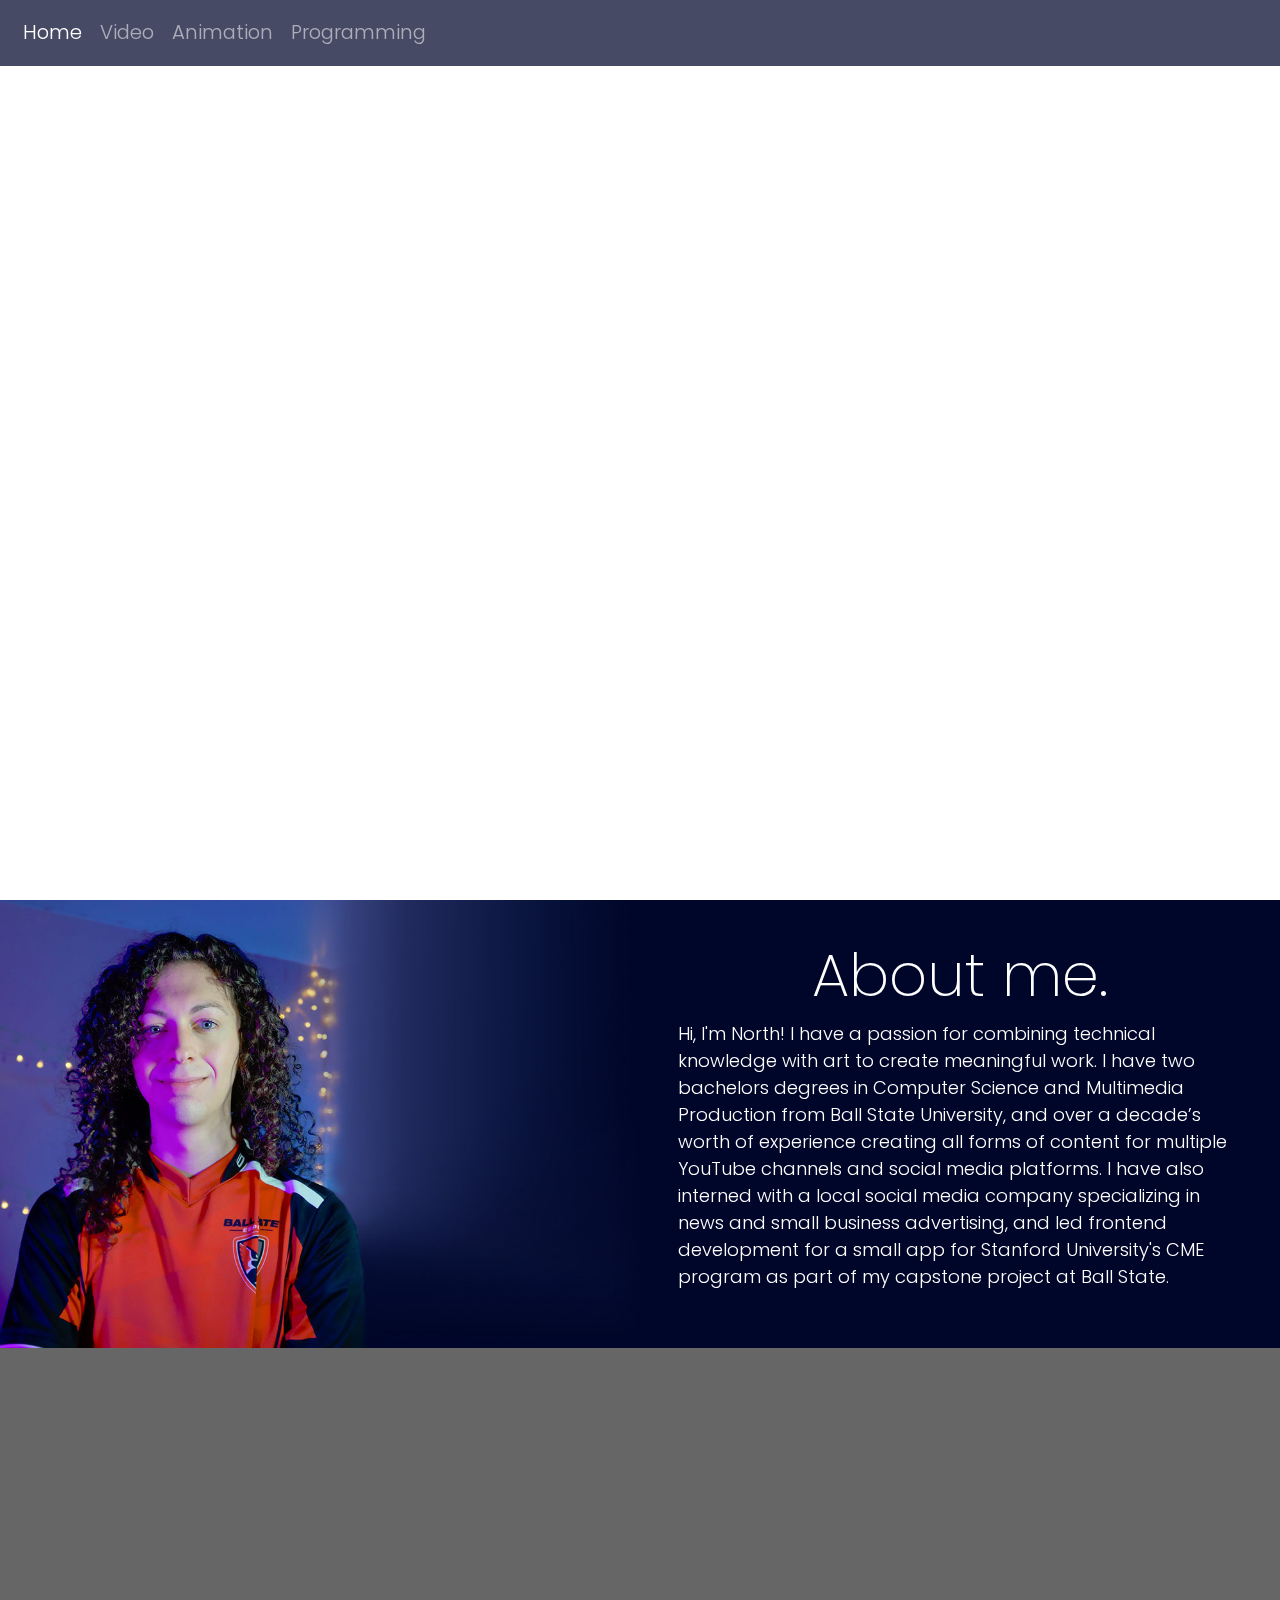
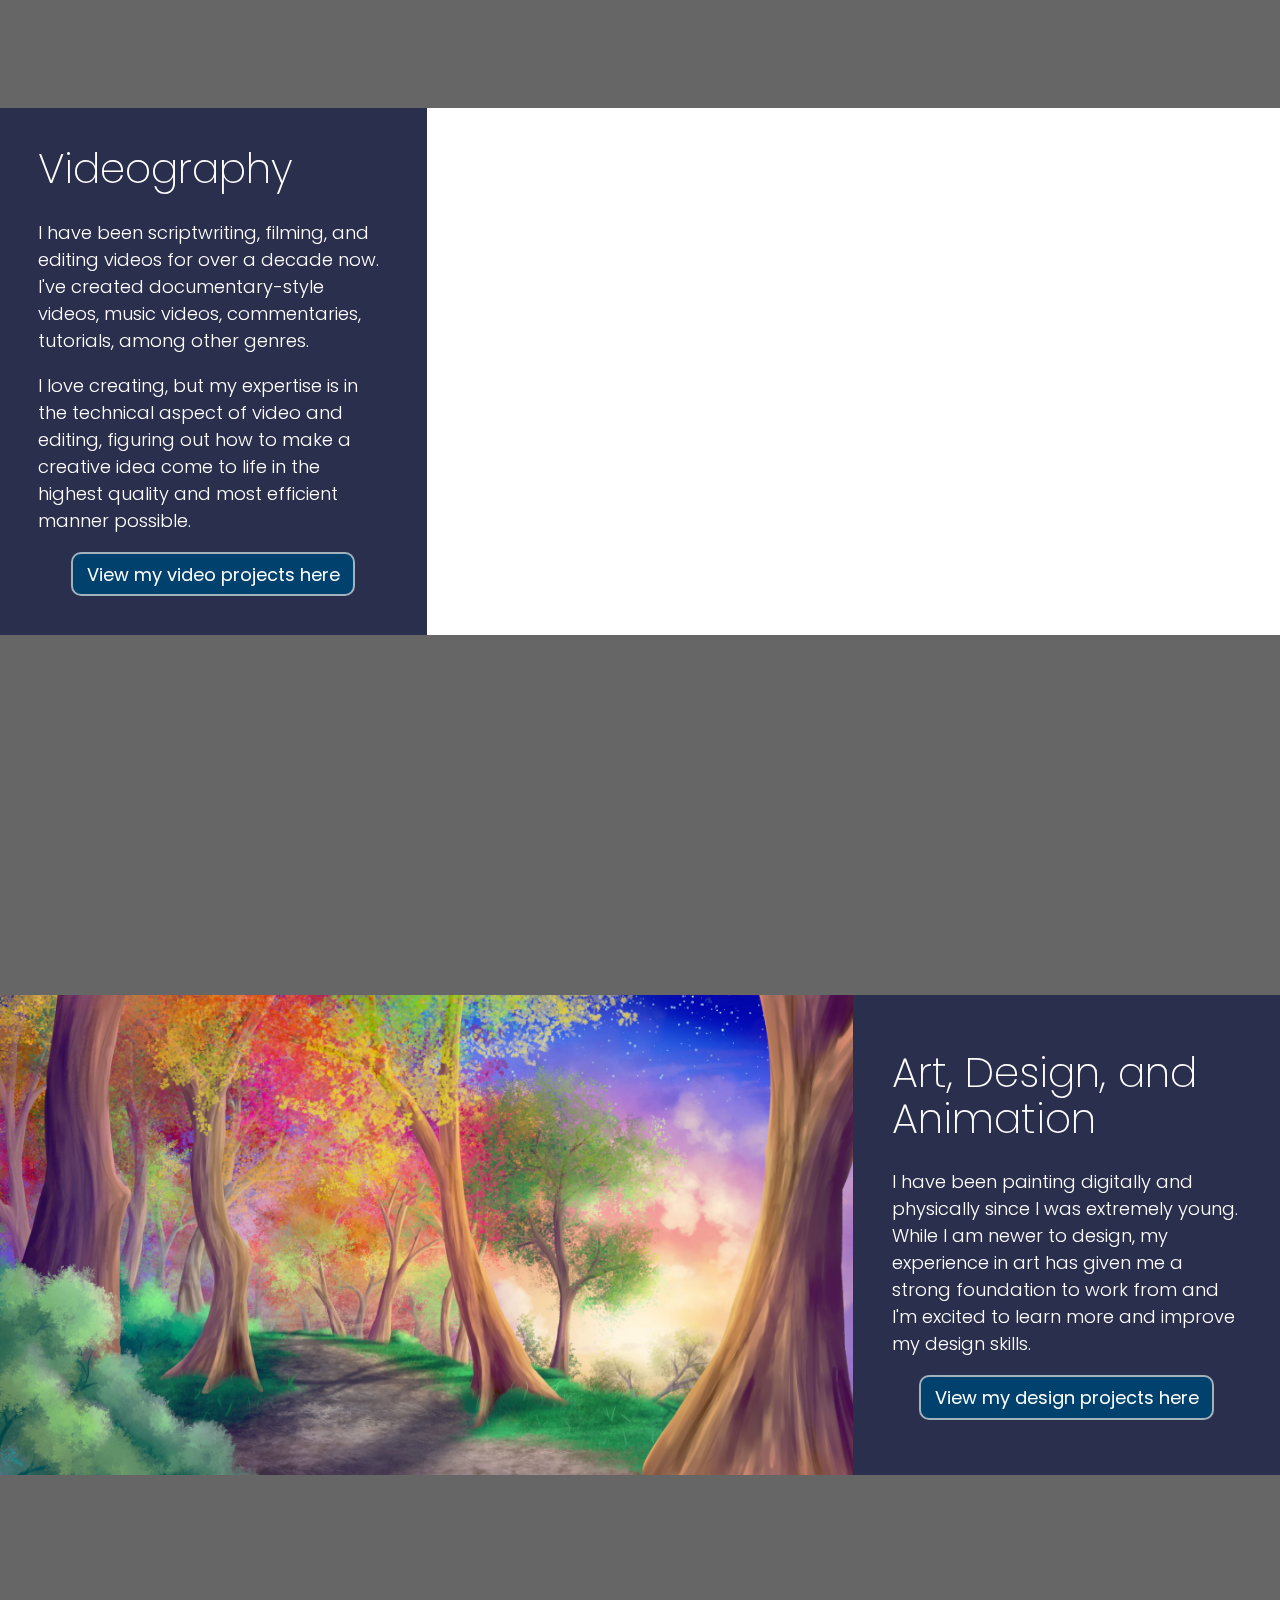
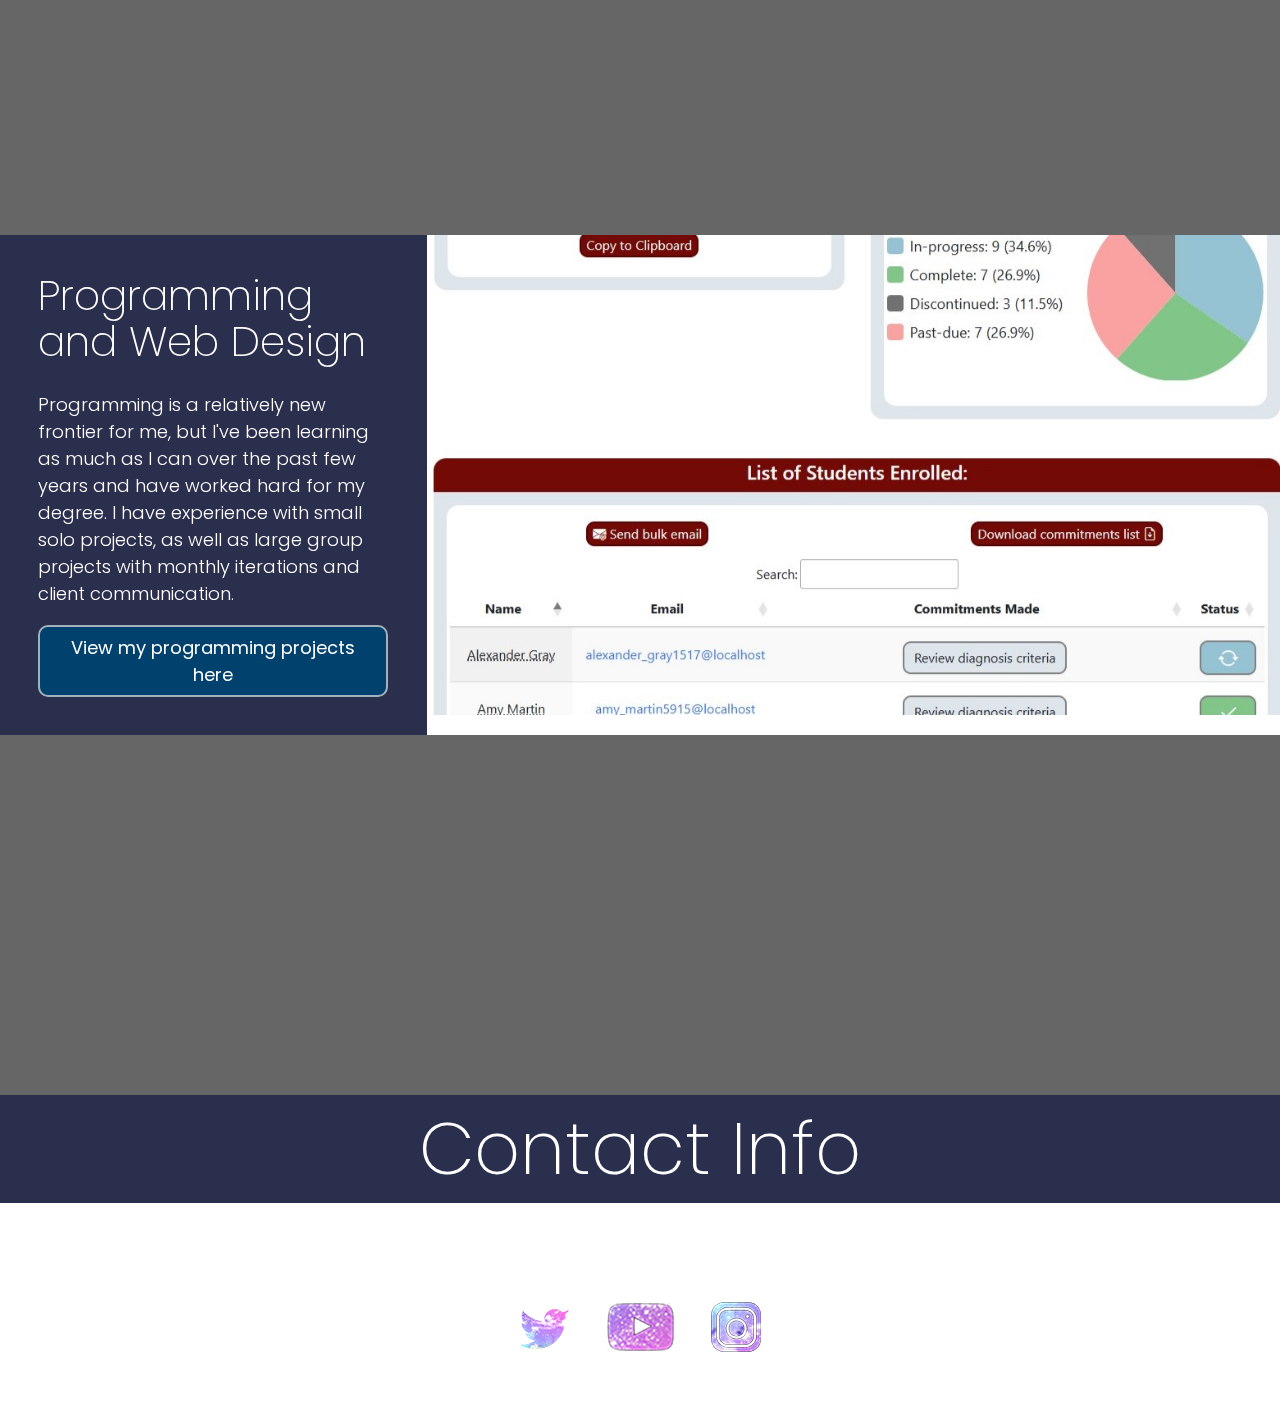
==== commit b91f4f40: "Adjust aboutme wording" ====
--- a/index.html
+++ b/index.html
@@ -77,8 +77,8 @@
           experience creating all forms of content for multiple YouTube
           channels and social media platforms. I have also interned with a
           local social media company specializing in news and small business
-          advertising, where I honed my client communication and storytelling
-          skills.
+          advertising, and led frontend development for a small app for Stanford University's CME program as part of my
+          capstone project at Ball State.
         </p>
       </div>
     </div>
@@ -185,6 +185,10 @@
       </div>
     </footer>
   </main>
+  <!-- SCRIPTS -->
+  <script src="https://cdn.jsdelivr.net/npm/bootstrap@5.3.3/dist/js/bootstrap.bundle.min.js"
+    integrity="sha384-YvpcrYf0tY3lHB60NNkmXc5s9fDVZLESaAA55NDzOxhy9GkcIdslK1eN7N6jIeHz" crossorigin="anonymous">
+    </script>
 </body>
 
 </html>